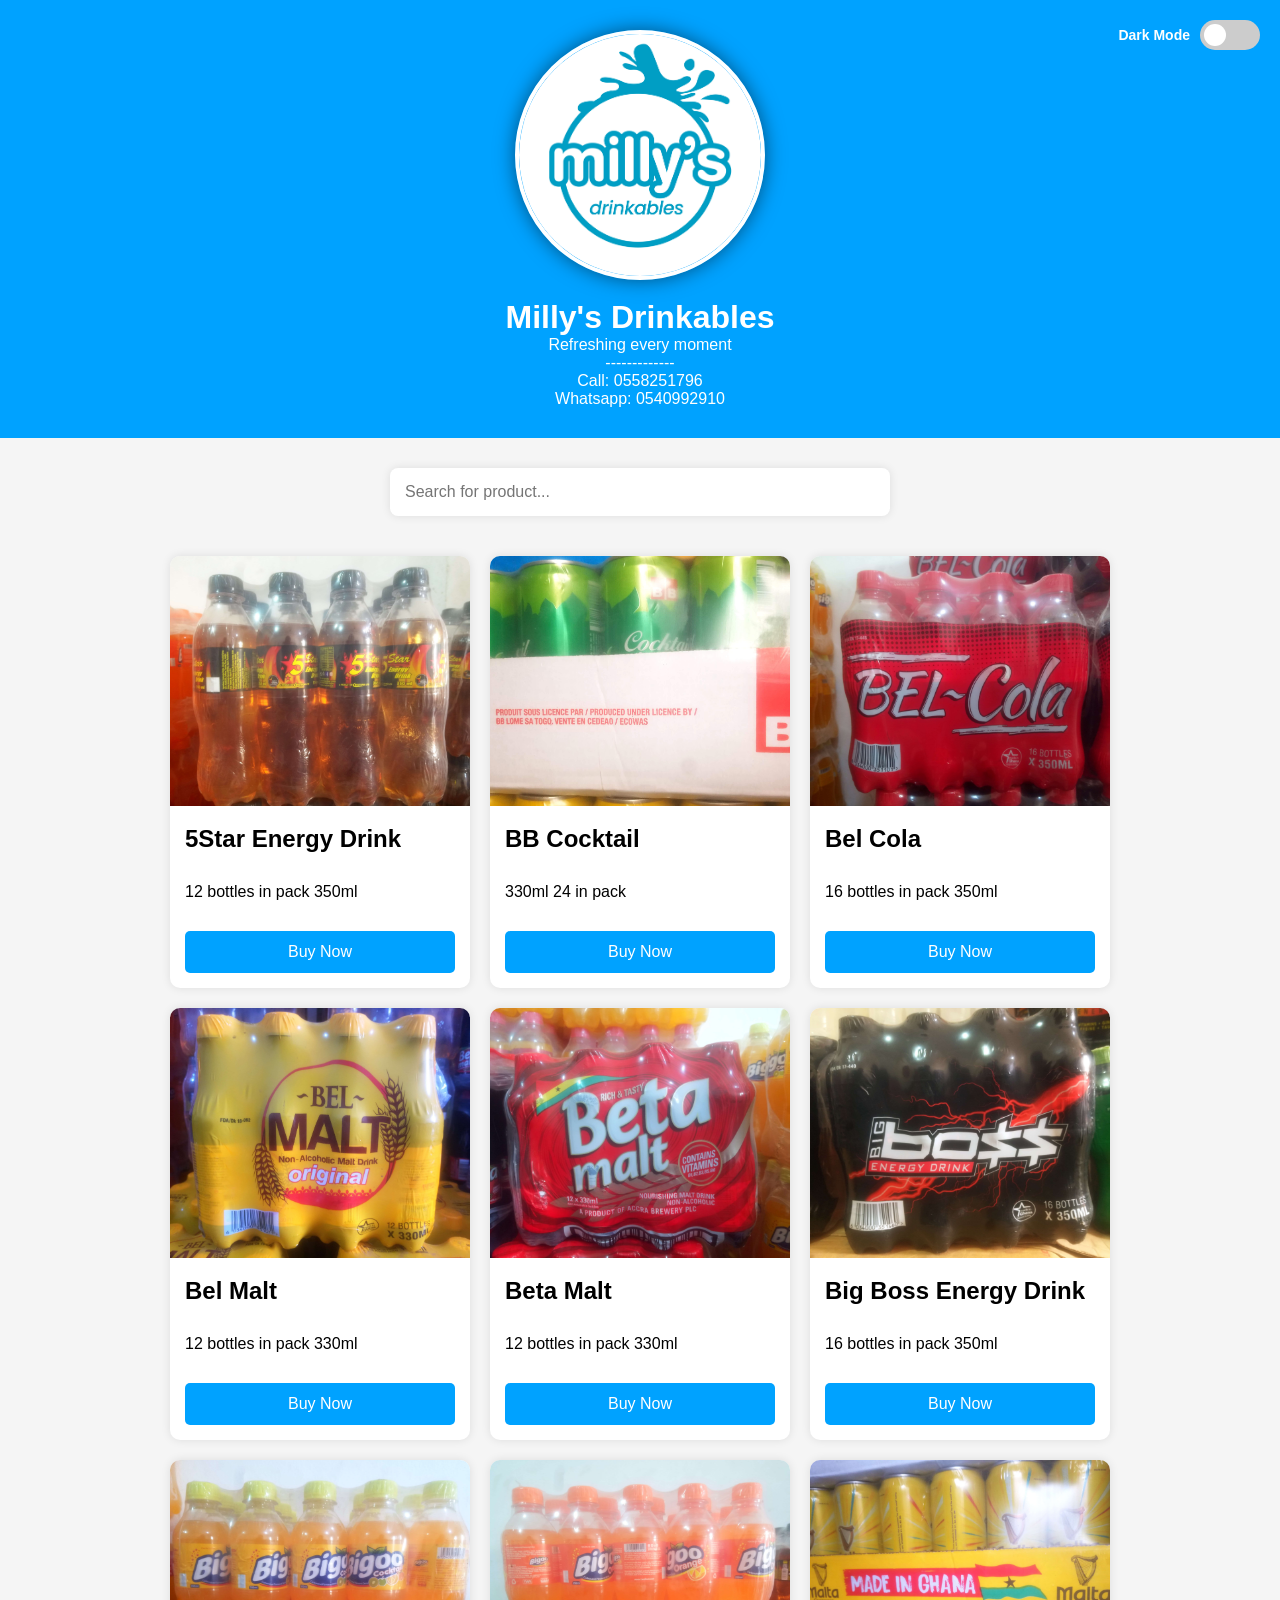
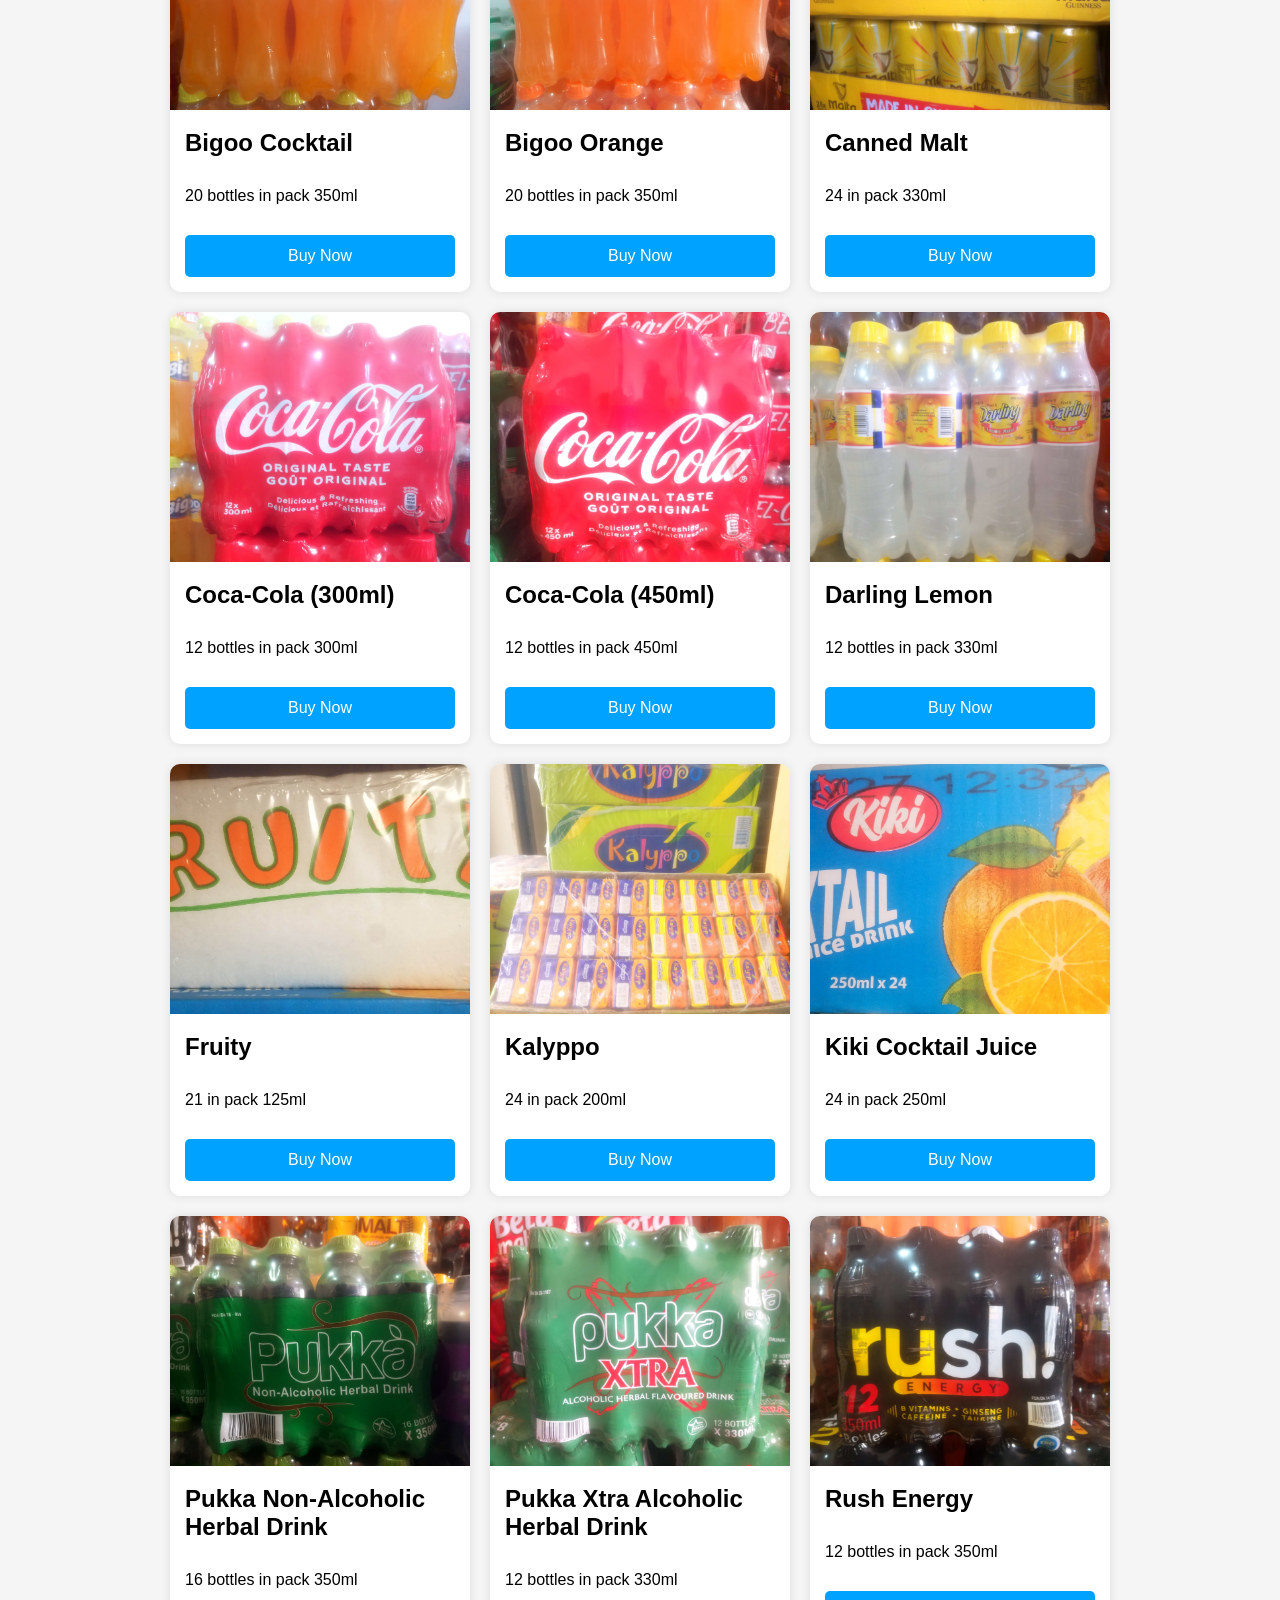
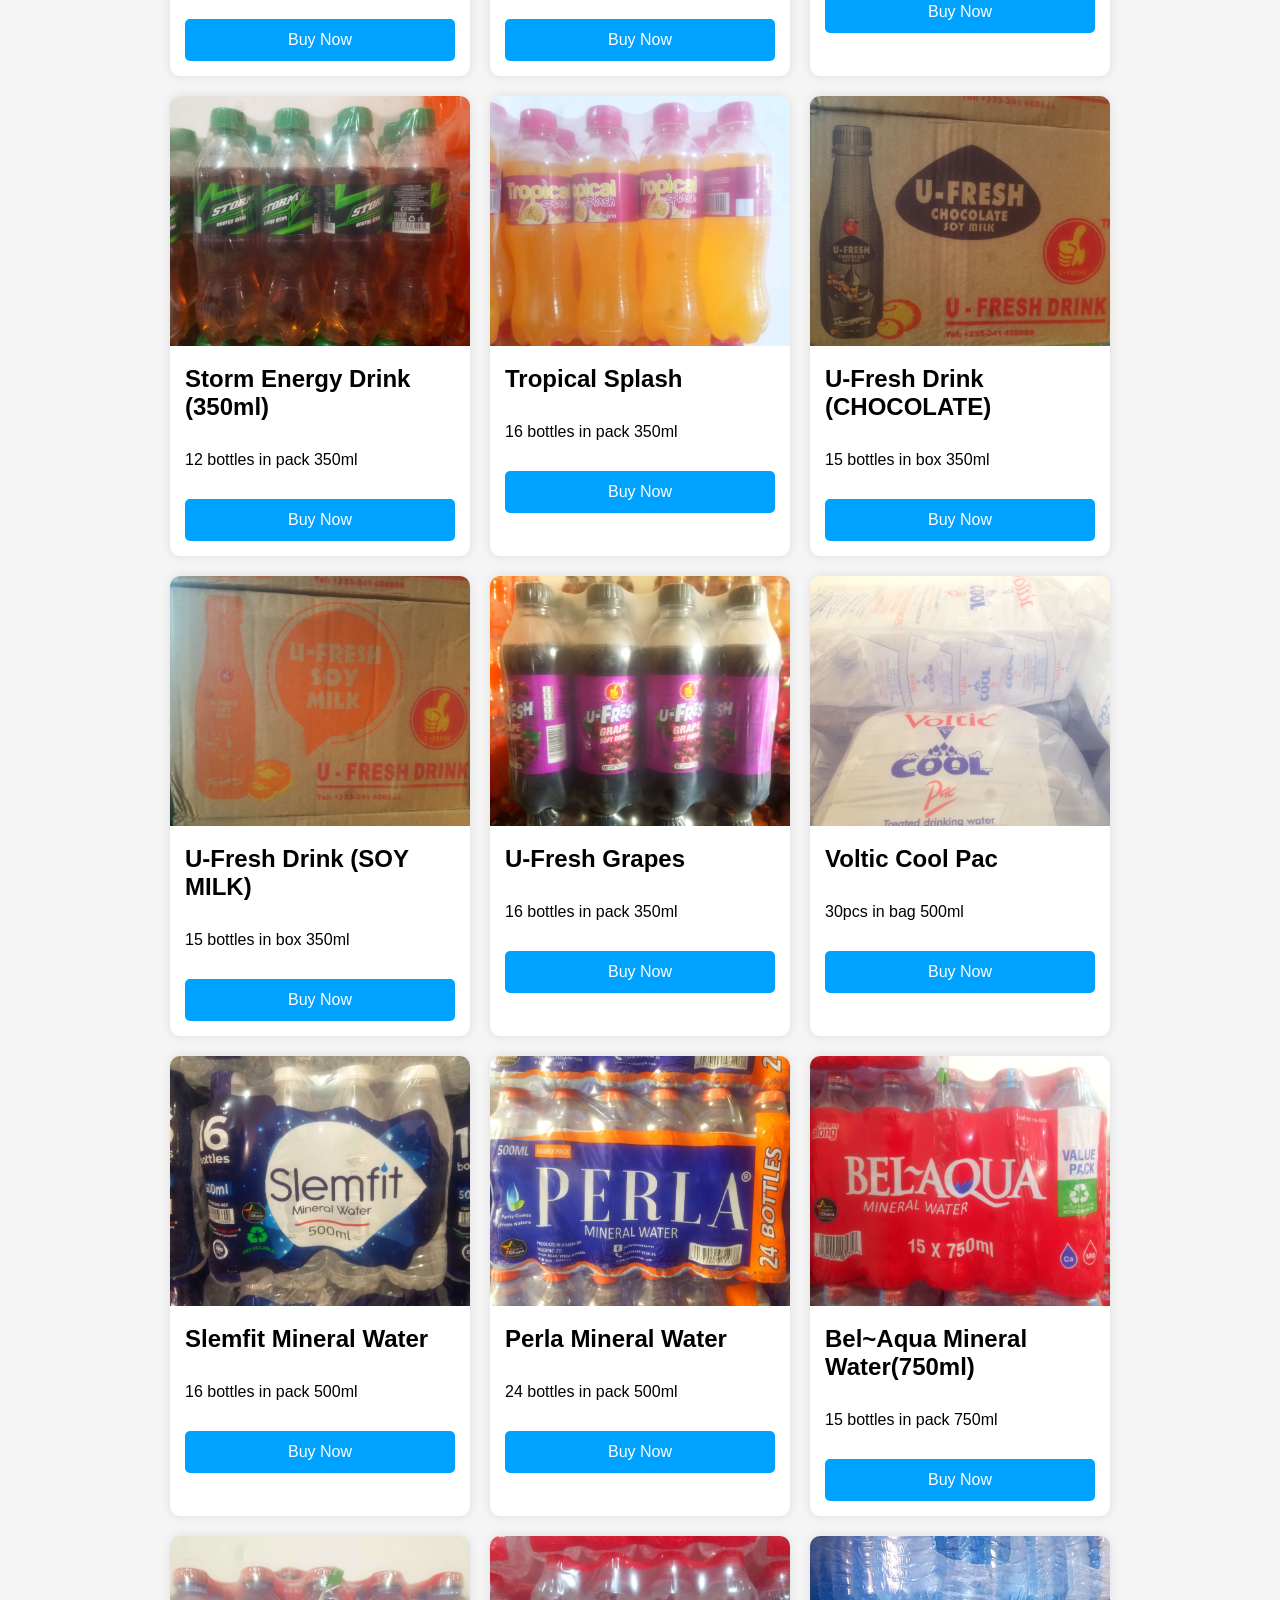
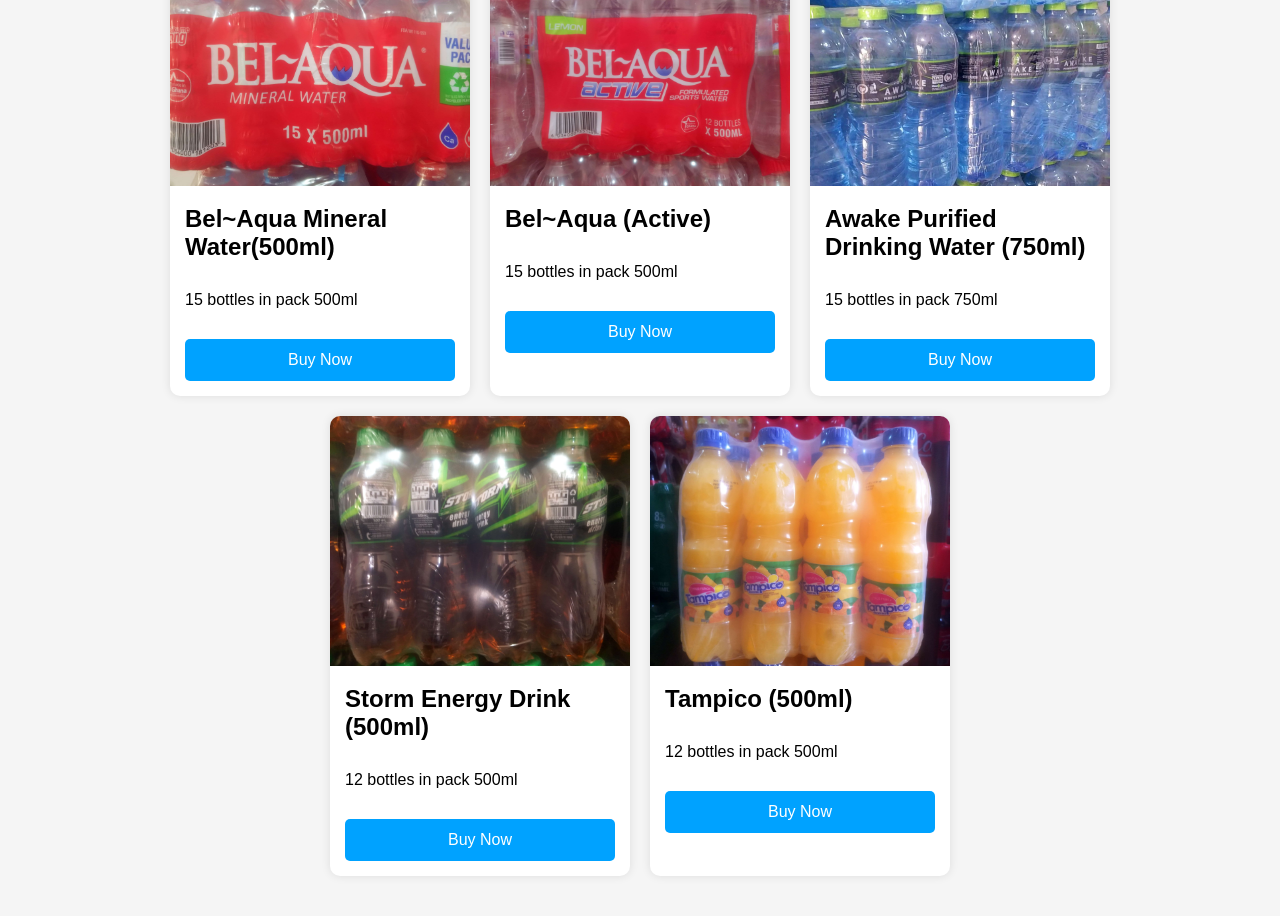
==== index.html @ 77a9866b "updated site" ====
<!DOCTYPE html>
<html lang="en">
<head>
    <meta charset="UTF-8">
    <meta name="viewport" content="width=device-width, initial-scale=1.0">
    <title>Milly's Drinkables</title>

    <link rel="stylesheet" href="style.css">
</head>
<body>

    <div id="splash">

    <img src="images/logo.png" class="splash-logo">

    <div class="loader-bar">
        <div class="loader-progress"></div>
    </div>

</div>

    <header>

        <div class="theme-toggle-container">

    <span id="modeText">Dark Mode</span>

    <label class="switch">
        <input type="checkbox" id="darkModeToggle">
        <span class="slider"></span>
    </label>

</div>

    <img
        src="images/logo.png"
        alt="Milly's Drinkables Logo"
        class="logo"
    >

    <h1>Milly's Drinkables</h1>

    <p>Refreshing every moment</p>

    </p>-------------</p>

    </p>Call: 0558251796</p>

    </p>Whatsapp: 0540992910</p>
    

</header>

<div class="search-container">
    <input 
        type="text" 
        id="searchInput" 
        placeholder="Search for product..."
        onkeyup="searchProducts()"
    >
</div>

    <section class="products">

        <!-- PRODUCT 1 -->
        <div class="product-card">

            <img src="images/5Star Energy Drink.jpg" alt="Drink"
            onclick="openImage(this.src)"
            >

            <h2>5Star Energy Drink</h2>

            <p class="description">
                12 bottles in pack
                350ml
            </p>

            <button
                class="buy-btn"
                onclick="openPopup(
                    '5Star Energy Drink',
                    'GHS 48',
                    'images/5Star Energy Drink.jpg'
                )"
            >
                Buy Now
            </button>

        </div>

        <!-- PRODUCT 2 -->
        <div class="product-card">

            <img src="images/BB Cocktail.jpg" alt="Drink"
            onclick="openImage(this.src)">

            <h2>BB Cocktail</h2>

            <p class="description">
                330ml
                24 in pack
            </p>

            <button
                class="buy-btn"
                onclick="openPopup(
                    'BB Cocktail',
                    'GHS 230',
                    'images/BB Cocktail.jpg'
                )"
            >
                Buy Now
            </button>

        </div>

        <!-- PRODUCT 3 -->
        <div class="product-card">

            <img src="images/Bel Cola.jpg" alt="Drink"
            onclick="openImage(this.src)">

            <h2>Bel Cola</h2>

            <p class="description">
                16 bottles in pack
                350ml
            </p>

            <button
                class="buy-btn"
                onclick="openPopup(
                    'Bel Cola',
                    'GHS 45',
                    'images/Bel Cola.jpg'
                )"
            >
                Buy Now
            </button>

        </div>

        <!-- PRODUCT 4 -->
        <div class="product-card">

            <img src="images/Bel Malt.jpg" alt="Drink"
            onclick="openImage(this.src)">

            <h2>Bel Malt</h2>

            <p class="description">
                12 bottles in pack
                330ml
            </p>

            <button
                class="buy-btn"
                onclick="openPopup(
                    'Bel Malt',
                    'GHS 70',
                    'images/Bel Malt.jpg'
                )"
            >
                Buy Now
            </button>

        </div>

        <!-- PRODUCT 5 -->
        <div class="product-card">

            <img src="images/Beta Malt.jpg" alt="Drink"
            onclick="openImage(this.src)">

            <h2>Beta Malt</h2>

            <p class="description">
                12 bottles in pack
                330ml
            </p>

            <button
                class="buy-btn"
                onclick="openPopup(
                    'Beta Malt',
                    'GHS 95',
                    'images/Beta Malt.jpg'
                )"
            >
                Buy Now
            </button>

        </div>

        <!-- PRODUCT 6 -->
        <div class="product-card">

            <img src="images/Big Boss Energy Drink.jpg" alt="Drink"
            onclick="openImage(this.src)">

            <h2>Big Boss Energy Drink</h2>

            <p class="description">
                16 bottles in pack
                350ml
            </p>

            <button
                class="buy-btn"
                onclick="openPopup(
                    'Big Boss Energy Drink',
                    'GHS 48',
                    'images/Big Boss Energy Drink.jpg'
                )"
            >
                Buy Now
            </button>

        </div>

        <!-- PRODUCT 7 -->
        <div class="product-card">

            <img src="images/Bigoo Cocktail.jpg" alt="Drink"
            onclick="openImage(this.src)">

            <h2>Bigoo Cocktail</h2>

            <p class="description">
                20 bottles in pack
                350ml
            </p>

            <button
                class="buy-btn"
                onclick="openPopup(
                    'Bigoo Cocktail',
                    'GHS 48',
                    'images/Bigoo Cocktail.jpg'
                )"
            >
                Buy Now
            </button>

        </div>

        <!-- PRODUCT 8 -->
        <div class="product-card">

            <img src="images/Bigoo Orange.jpg" alt="Drink"
            onclick="openImage(this.src)">

            <h2>Bigoo Orange</h2>

            <p class="description">
                20 bottles in pack
                350ml
            </p>

            <button
                class="buy-btn"
                onclick="openPopup(
                    'Bigoo Orange',
                    'GHS 48',
                    'images/Bigoo Orange.jpg'
                )"
            >
                Buy Now
            </button>

        </div>

        <!-- PRODUCT 9 -->
        <div class="product-card">

            <img src="images/Canned Malt.jpg" alt="Drink"
            onclick="openImage(this.src)">

            <h2>Canned Malt</h2>

            <p class="description">
                24 in pack
                330ml
            </p>

            <button
                class="buy-btn"
                onclick="openPopup(
                    'Canned Malt',
                    'GHS 260',
                    'images/Canned Malt.jpg'
                )"
            >
                Buy Now
            </button>

        </div>

         <!-- PRODUCT 10 -->
        <div class="product-card">

            <img src="images/Coca-Cola (300ml).jpg" alt="Drink"
            onclick="openImage(this.src)">

            <h2>Coca-Cola (300ml)</h2>

            <p class="description">
                12 bottles in pack
                300ml
            </p>

            <button
                class="buy-btn"
                onclick="openPopup(
                    'Coca-Cola (300ml)',
                    'GHS 62',
                    'images/Coca-Cola (300ml).jpg'
                )"
            >
                Buy Now
            </button>

        </div>

         <!-- PRODUCT 11 -->
        <div class="product-card">

            <img src="images/Coca-Cola (450ml).jpg" alt="Drink"
            onclick="openImage(this.src)">

            <h2>Coca-Cola (450ml)</h2>

            <p class="description">
                12 bottles in pack
                450ml
            </p>

            <button
                class="buy-btn"
                onclick="openPopup(
                    'Coca-Cola (450ml)',
                    'GHS 90',
                    'images/Coca-Cola (450ml).jpg'
                )"
            >
                Buy Now
            </button>

        </div>

        <!-- PRODUCT 12 -->
        <div class="product-card">

            <img src="images/Darling Lemon.jpg" alt="Drink"
            onclick="openImage(this.src)">

            <h2>Darling Lemon</h2>

            <p class="description">
                12 bottles in pack
                330ml
            </p>

            <button
                class="buy-btn"
                onclick="openPopup(
                    'Darling Lemon',
                    'GHS 55',
                    'images/Darling Lemon.jpg'
                )"
            >
                Buy Now
            </button>

        </div>

        <!-- PRODUCT 13 -->
        <div class="product-card">

            <img src="images/Fruity.jpg" alt="Drink"
            onclick="openImage(this.src)">

            <h2>Fruity</h2>

            <p class="description">
                21 in pack
                125ml
            </p>

            <button
                class="buy-btn"
                onclick="openPopup(
                    'Fruity',
                    'GHS 55',
                    'images/Fruity.jpg'
                )"
            >
                Buy Now
            </button>

        </div>

        <!-- PRODUCT 14 -->
        <div class="product-card">

            <img src="images/Kalyppo.jpg" alt="Drink"
            onclick="openImage(this.src)">

            <h2>Kalyppo</h2>

            <p class="description">
                24 in pack
                200ml
            </p>

            <button
                class="buy-btn"
                onclick="openPopup(
                    'Kalyppo',
                    'GHS 96',
                    'images/Kalyppo.jpg'
                )"
            >
                Buy Now
            </button>

        </div>

        <!-- PRODUCT 15 -->
        <div class="product-card">

            <img src="images/Kiki Cocktail Juice.jpg" alt="Drink"
            onclick="openImage(this.src)">

            <h2>Kiki Cocktail Juice</h2>

            <p class="description">
                24 in pack
                250ml
            </p>

            <button
                class="buy-btn"
                onclick="openPopup(
                    'Kiki Cocktail Juice',
                    'GHS 80',
                    'images/Kiki Cocktail Juice.jpg'
                )"
            >
                Buy Now
            </button>

        </div>

        <!-- PRODUCT 16 -->
        <div class="product-card">

            <img src="images/Pukka Non-Alcoholic Herbal Drink.jpg" alt="Drink"
            onclick="openImage(this.src)">

            <h2>Pukka Non-Alcoholic Herbal Drink</h2>

            <p class="description">
                16 bottles in pack
                350ml
            </p>

            <button
                class="buy-btn"
                onclick="openPopup(
                    'Pukka Non-Alcoholic Herbal Drink',
                    'GHS 45',
                    'images/Pukka Non-Alcoholic Herbal Drink.jpg'
                )"
            >
                Buy Now
            </button>

        </div>

        <!-- PRODUCT 17 -->
        <div class="product-card">

            <img src="images/Pukka Xtra Alcoholic Herbal Drink.jpg" alt="Drink"
            onclick="openImage(this.src)">

            <h2>Pukka Xtra Alcoholic Herbal Drink</h2>

            <p class="description">
                12 bottles in pack
                330ml
            </p>

            <button
                class="buy-btn"
                onclick="openPopup(
                    'Pukka Xtra Alcoholic Herbal Drink',
                    'GHS 57',
                    'images/Pukka Xtra Alcoholic Herbal Drink.jpg'
                )"
            >
                Buy Now
            </button>

        </div>

        <!-- PRODUCT 18 -->
        <div class="product-card">

            <img src="images/Rush Energy.jpg" alt="Drink"
            onclick="openImage(this.src)">

            <h2>Rush Energy</h2>

            <p class="description">
                12 bottles in pack
                350ml
            </p>

            <button
                class="buy-btn"
                onclick="openPopup(
                    'Rush Energy',
                    'GHS 48',
                    'images/Rush Energy.jpg'
                )"
            >
                Buy Now
            </button>

        </div>

        <!-- PRODUCT 19 -->
        <div class="product-card">

            <img src="images/Storm Energy Drink (350ml).jpg" alt="Drink"
            onclick="openImage(this.src)">

            <h2>Storm Energy Drink (350ml)</h2>

            <p class="description">
                12 bottles in pack
                350ml
            </p>

            <button
                class="buy-btn"
                onclick="openPopup(
                    'Storm Energy Drink (350ml)',
                    'GHS 52',
                    'images/Storm Energy Drink (350ml).jpg'
                )"
            >
                Buy Now
            </button>

        </div>

        <!-- PRODUCT 20 -->
        <div class="product-card">

            <img src="images/Tropical Splash.jpg" alt="Drink"
            onclick="openImage(this.src)">

            <h2>Tropical Splash</h2>

            <p class="description">
                16 bottles in pack
                350ml
            </p>

            <button
                class="buy-btn"
                onclick="openPopup(
                    'Tropical Splash',
                    'GHS 42',
                    'images/Tropical Splash.jpg'
                )"
            >
                Buy Now
            </button>

        </div>

        <!-- PRODUCT 21 -->
        <div class="product-card">

            <img src="images/U-Fresh Drink (CHOCOLATE).jpg" alt="Drink"
            onclick="openImage(this.src)">

            <h2>U-Fresh Drink (CHOCOLATE)</h2>

            <p class="description">
                15 bottles in box
                350ml
            </p>

            <button
                class="buy-btn"
                onclick="openPopup(
                    'U-Fresh Drink (CHOCOLATE)',
                    'GHS 70',
                    'images/U-Fresh Drink (CHOCOLATE).jpg'
                )"
            >
                Buy Now
            </button>

        </div>

        <!-- PRODUCT 22 -->
        <div class="product-card">

            <img src="images/U-Fresh Drink (SOY MILK).jpg" alt="Drink"
            onclick="openImage(this.src)">

            <h2>U-Fresh Drink (SOY MILK)</h2>

            <p class="description">
                15 bottles in box
                350ml
            </p>

            <button
                class="buy-btn"
                onclick="openPopup(
                    'U-Fresh Drink (SOY MILK)',
                    'GHS 70',
                    'images/U-Fresh Drink (SOY MILK).jpg'
                )"
            >
                Buy Now
            </button>

        </div>

        <!-- PRODUCT 23 -->
        <div class="product-card">

            <img src="images/U-Fresh Grapes.jpg" alt="Drink"
            onclick="openImage(this.src)">

            <h2>U-Fresh Grapes</h2>

            <p class="description">
                16 bottles in pack
                350ml
            </p>

            <button
                class="buy-btn"
                onclick="openPopup(
                    'U-Fresh Grapes',
                    'GHS 38',
                    'images/U-Fresh Grapes.jpg'
                )"
            >
                Buy Now
            </button>

        </div>

        <!-- PRODUCT 24 -->
        <div class="product-card">

            <img src="images/Voltic Cool Pac.jpg" alt="Drink"
            onclick="openImage(this.src)">

            <h2>Voltic Cool Pac</h2>

            <p class="description">
                30pcs in bag
                500ml
            </p>

            <button
                class="buy-btn"
                onclick="openPopup(
                    'Voltic Cool Pac',
                    'GHS 12',
                    'images/Voltic Cool Pac.jpg'
                )"
            >
                Buy Now
            </button>

        </div>

        <!-- PRODUCT 25 -->
        <div class="product-card">

            <img src="images/Slemfit Mineral Water.jpg" alt="Drink"
            onclick="openImage(this.src)">

            <h2>Slemfit Mineral Water</h2>

            <p class="description">
                16 bottles in pack
                500ml
            </p>

            <button
                class="buy-btn"
                onclick="openPopup(
                    'Slemfit Mineral Water',
                    'GHS 28',
                    'images/Slemfit Mineral Water.jpg'
                )"
            >
                Buy Now
            </button>

        </div>

        <!-- PRODUCT 26 -->
        <div class="product-card">

            <img src="images/Perla Mineral Water.jpg" alt="Drink"
            onclick="openImage(this.src)">

            <h2>Perla Mineral Water</h2>

            <p class="description">
                24 bottles in pack
                500ml
            </p>

            <button
                class="buy-btn"
                onclick="openPopup(
                    'Perla Mineral Water',
                    'GHS 34',
                    'images/Perla Mineral Water.jpg'
                )"
            >
                Buy Now
            </button>

        </div>

        <!-- PRODUCT 27 -->
        <div class="product-card">

            <img src="images/Bel~Aqua Mineral Water(750ml).jpg" alt="Drink"
            onclick="openImage(this.src)">

            <h2>Bel~Aqua Mineral Water(750ml)</h2>

            <p class="description">
                15 bottles in pack
                750ml
            </p>

            <button
                class="buy-btn"
                onclick="openPopup(
                    'Bel~Aqua Mineral Water(750ml)',
                    'GHS 35',
                    'images/Bel~Aqua Mineral Water(750ml).jpg'
                )"
            >
                Buy Now
            </button>

        </div>

        <!-- PRODUCT 28 -->
        <div class="product-card">

            <img src="images/Bel~Aqua Mineral Water(500ml).jpg" alt="Drink"
            onclick="openImage(this.src)">

            <h2>Bel~Aqua Mineral Water(500ml)</h2>

            <p class="description">
                15 bottles in pack
                500ml
            </p>

            <button
                class="buy-btn"
                onclick="openPopup(
                    'Bel~Aqua Mineral Water(500ml)',
                    'GHS 30',
                    'images/Bel~Aqua Mineral Water(500ml).jpg'
                )"
            >
                Buy Now
            </button>

        </div>

         <!-- PRODUCT 29 -->
        <div class="product-card">

            <img src="images/Bel~Aqua (Active).jpg" alt="Drink"
            onclick="openImage(this.src)">

            <h2>Bel~Aqua (Active)</h2>

            <p class="description">
                15 bottles in pack
                500ml
            </p>

            <button
                class="buy-btn"
                onclick="openPopup(
                    'Bel~Aqua (Active)',
                    'GHS 45',
                    'images/Bel~Aqua (Active).jpg'
                )"
            >
                Buy Now
            </button>

        </div>

        <!-- PRODUCT 30 -->
        <div class="product-card">

            <img src="images/Awake Purified Drinking Water (750ml).jpg" alt="Drink"
            onclick="openImage(this.src)">


            <h2>Awake Purified Drinking Water (750ml)</h2>

            <p class="description">
                15 bottles in pack
                750ml
            </p>

            <button
                class="buy-btn"
                onclick="openPopup(
                    'Awake Purified Drinking Water (750ml)',
                    'GHS 32',
                    'images/Awake Purified Drinking Water (750ml).jpg'
                )"
            >
                Buy Now
            </button>

        </div>

        <!-- PRODUCT 31 -->
        <div class="product-card">

            <img src="images/Storm Energy Drink (500ml).jpg" alt="Drink"
            onclick="openImage(this.src)">


            <h2>Storm Energy Drink (500ml)</h2>

            <p class="description">
                12 bottles in pack
                500ml
            </p>

            <button
                class="buy-btn"
                onclick="openPopup(
                    'Storm Energy Drink (500ml)',
                    'GHS 68',
                    'images/Storm Energy Drink (500ml).jpg'
                )"
            >
                Buy Now
            </button>

        </div>

        <!-- PRODUCT 32 -->
        <div class="product-card">

            <img src="images/Tampico (500ml).jpg" alt="Drink"
            onclick="openImage(this.src)">


            <h2>Tampico (500ml)</h2>

            <p class="description">
                12 bottles in pack
                500ml
            </p>

            <button
                class="buy-btn"
                onclick="openPopup(
                    'Tampico (500ml)',
                    'GHS 62',
                    'images/Tampico (500ml).jpg'
                )"
            >
                Buy Now
            </button>

        </div>

    </section>

    <!-- POPUP -->
<div class="popup" id="popup" style="display:none;">
    <div class="popup-content">

        <span class="close-btn" onclick="closePopup()">&times;</span>

        <form 
    id="orderForm"
    name="order"
    method="POST"
    data-netlify="true"
    netlify
    action="/success.html"
>

    <input type="hidden" name="form-name" value="order">

    <input type="hidden" name="productName" id="productName">
    <input type="hidden" name="productPrice" id="productPrice">
    <input type="hidden" name="productImage" id="productImage">

<label>Full Name</label>
<input type="text" name="customerName" id="customerName">
<span id="nameError" class="error"></span>

<label>Quantity</label>
<input type="number" name="quantity" id="quantity" value="1" min="1">
<span id="quantityError" class="error"></span>

<label>Phone Number</label>
<input 
    type="tel" 
    name="phone" 
    id="phone"
    maxlength="10"
    pattern="[0-9]{10}"
    inputmode="numeric"
    placeholder="Enter 10-digit number"
>
<span id="phoneError" class="error"></span>

<label>Location</label>
<input type="text" name="location" id="location">
<span id="locationError" class="error"></span>

<p class="order-note">
    Your details together with your order will be received by Milly's Drinkables. You will be given a call to confirm your order.
</p>

<p class="order-note">
    Thank you.
</p>

    <button type="submit">Send Order</button>

</form>

</div>
</div>

<!-- IMAGE POPUP -->
<div id="imgPopup" class="img-popup" onclick="closeImage()" style="display:none;">
    <img id="popupImg">
</div>

<script src="script.js"></script>

</body>
</html>
---- style.css ----
*{
    margin:0;
    padding:0;
    box-sizing:border-box;
    font-family:Arial;
}

body{
    background:#f5f5f5;
}

header{
    background:#00a2ff;
    color:white;
    text-align:center;
    padding:30px;
}

.logo{
    width:250px;
    height:250px;
    object-fit:cover;
    border-radius:50%;
    margin-bottom:15px;
    border:4px solid white;
    box-shadow:0 0 20px rgba(0, 0, 0, 0.5);
}

.products{
    display:flex;
    flex-wrap:wrap;
    justify-content:center;
    gap:20px;
    padding:40px;
}

.product-card{
    background:white;
    width:300px;
    border-radius:10px;
    overflow:hidden;
    box-shadow:0 0 10px rgba(0,0,0,0.1);
}

.product-card img{
    width:100%;
    height:250px;
    object-fit:cover;
}

.product-card h2{
    padding:15px;
}

.product-card{
    transition:0.3s ease;
}

.product-card:hover{
    transform:scale(1.03);
}

.price{
    color:#00a2ff;
    font-size:22px;
    font-weight:bold;
    padding:0 15px;
}

.description{
    padding:15px;
}

.buy-btn{
    margin:15px;
    padding:12px;
    width:calc(100% - 30px);
    border:none;
    background:#00a2ff;
    color:white;
    font-size:16px;
    cursor:pointer;
    border-radius:5px;
}

.buy-btn:hover{
    background:#0077cc;
}

.buy-btn{
    transition:0.3s ease;
}

.popup{
    display:none;
    position:fixed;
    top:0;
    left:0;
    width:100%;
    height:100%;
    background:rgba(0, 0, 0, 0.7);
    z-index: 999;
    overflow-y:auto;
    padding:20px;
}

.popup-content{
    background:white;
    width:90%;
    max-width:400px;
    margin:80px auto;
    padding:20px;
    border-radius:10px;
    position:relative;
}

.close-btn{
    position:absolute;
    right:15px;
    top:10px;
    font-size:28px;
    cursor:pointer;
}

.popup-content form{
    display:flex;
    flex-direction:column;
}

.popup-content input{
    margin-top:5px;
    margin-bottom:10px;
    padding:12px;
}

.popup-content button{
    padding:12px;
    background:#00a2ff;
    color:white;
    border:none;
    cursor:pointer;
}

.img-popup{
    display:none;
    position:fixed;
    top:0;
    left:0;
    width:100%;
    height:100%;
    background:rgba(0,0,0,0.8);
    justify-content:center;
    align-items:center;
    z-index:1000;
}

.img-popup img{
    max-width:90%;
    max-height:90%;
    border-radius:10px;
    animation: zoomIn 0.3s ease;
}

@keyframes zoomIn{
    from{
        transform:scale(0.8);
        opacity:0;
    }
    to{
        transform:scale(1);
        opacity:1;
    }
}

.product-card img{
    cursor:pointer;
}

.error{
    color: red;
    font-size: 14px;
    display: block;
    margin-bottom: 10px;
}

@media (max-width:768px){

    header{
        padding:20px;
    }

    .logo{
        width:120px;
        height:120px;
    }

    header h1{
        font-size:28px;
    }

    .products{
        padding:20px;
        gap:15px;
    }

    .product-card{
        width:100%;
        max-width:350px;
    }

    .product-card img{
        height:220px;
    }

    .buy-btn{
        font-size:15px;
        padding:10px;
    }

    .popup-content{
        width:95%;
        margin:40px auto;
    }

    .theme-toggle-container{
    position:absolute;
    top:12px;
    right:12px;
    display:flex;
    flex-direction:column;
    align-items:center;
    gap:3px;
    transform:scale(0.9);
    transform-origin:top right;
}

#modeText{
    color:white;
    font-size:10px;
    font-weight:bold;
}

/* SWITCH */

.switch{
    position:relative;
    display:inline-block;
    width:42px;
    height:22px;
}

.slider{
    position:absolute;
    cursor:pointer;
    top:0;
    left:0;
    right:0;
    bottom:0;
    background:#ccc;
    transition:0.4s ease;
    border-radius:34px;
}

.slider:before{
    position:absolute;
    content:"";
    height:16px;
    width:16px;
    left:3px;
    bottom:3px;
    background:white;
    transition:0.4s ease;
    border-radius:50%;
}

input:checked + .slider:before{
    transform:translateX(20px);
}

}

.search-container{
    text-align:center;
    margin-top:30px;
}

#searchInput{
    width:90%;
    max-width:500px;
    padding:15px;
    border:none;
    border-radius:8px;
    font-size:16px;
    box-shadow:0 0 10px rgba(0,0,0,0.1);
    outline:none;
}

#searchInput:focus{
    border:2px solid #00a2ff;
}

/* THEME TOGGLE */

.theme-toggle-container{
    position:absolute;
    top:20px;
    right:20px;
    display:flex;
    align-items:center;
    gap:10px;
}

#modeText{
    color:white;
    font-size:14px;
    font-weight:bold;
}

/* SWITCH */

.switch{
    position:relative;
    display:inline-block;
    width:60px;
    height:30px;
}

.switch input{
    opacity:0;
    width:0;
    height:0;
}

.slider{
    position:absolute;
    cursor:pointer;
    top:0;
    left:0;
    right:0;
    bottom:0;
    background:#ccc;
    transition:0.4s;
    border-radius:34px;
}

.slider:before{
    position:absolute;
    content:"";
    height:22px;
    width:22px;
    left:4px;
    bottom:4px;
    background:white;
    transition:0.4s;
    border-radius:50%;
}

.switch:hover .slider{
    box-shadow:0 0 15px rgba(255,255,255,0.7);
    transform:scale(1.05);
}

input:checked + .slider{
    background:#121212;
}

input:checked + .slider:before{
    transform:translateX(30px);
}

/* DARK MODE */

body.dark-mode{
    background:#121212;
    color:white;
}

body.dark-mode .product-card{
    background:#1e1e1e;
    color:white;
}

body.dark-mode .popup-content{
    background:#1e1e1e;
    color:white;
}

body.dark-mode input{
    background:#2b2b2b;
    color:white;
    border:1px solid #555;
}

body.dark-mode #searchInput{
    background:#2b2b2b;
    color:white;
    border:1px solid #555;
}

body.dark-mode .description{
    color:#ddd;
}

body.dark-mode .close-btn{
    color:white;
}

body.dark-mode .order-note{
    color:#ccc;
}

.order-note{
    font-size:13px;
    color:#555;
    margin-top:10px;
    margin-bottom:15px;
    text-align:center;
    line-height:1.5;
}

.success-page{
    min-height:100vh;
    display:flex;
    flex-direction:column;
    justify-content:center;
    align-items:center;
    text-align:center;
    padding:20px;
}

.success-page h1{
    margin-top:20px;
    margin-bottom:15px;
    color:#00a2ff;
}

.success-page p{
    max-width:500px;
    margin-bottom:10px;
    line-height:1.6;
}

.back-home-btn{
    margin-top:20px;
    padding:12px 20px;
    background:#00a2ff;
    color:white;
    text-decoration:none;
    border-radius:8px;
    transition:0.3s ease;
}

.back-home-btn:hover{
    background:#0077cc;
}

#splash{
    position:fixed;
    top:0;
    left:0;
    width:100%;
    height:100%;
    background:#00a2ff;
    display:flex;
    justify-content:center;
    align-items:center;
    z-index:9999;
    animation: fadeOut 1s ease 3s forwards;
}

.splash-logo{
    width:150px;
    height:150px;
    border-radius:50%;
    animation: zoomIn 1s ease;
}

@keyframes zoomIn{
    from{
        transform:scale(0);
        opacity:0;
    }
    to{
        transform:scale(1);
        opacity:1;
    }
}

@keyframes fadeOut{
    to{
        opacity:0;
        visibility:hidden;
    }
}

#splash{
    position:fixed;
    top:0;
    left:0;
    width:100%;
    height:100%;
    background:#00a2ff;
    display:flex;
    flex-direction:column;
    justify-content:center;
    align-items:center;
    z-index:9999;
    animation: fadeOut 1s ease 4s forwards;
}

/* LOGO ANIMATION */

.splash-logo{
    width:160px;
    height:160px;
    border-radius:50%;
    animation: zoomSpinGlow 2s ease-in-out;
    box-shadow:0 0 30px rgba(255,255,255,0.6);
}

@keyframes zoomSpinGlow{
    0%{
        transform:scale(0) rotate(0deg);
        opacity:0;
        box-shadow:0 0 0 rgba(255,255,255,0);
    }
    50%{
        transform:scale(1.2) rotate(180deg);
        opacity:1;
        box-shadow:0 0 40px rgba(255,255,255,0.8);
    }
    100%{
        transform:scale(1) rotate(360deg);
        opacity:1;
        box-shadow:0 0 20px rgba(255,255,255,0.5);
    }
}

/* LOADING BAR */

.loader-bar{
    width:200px;
    height:6px;
    background:rgba(255,255,255,0.3);
    margin-top:25px;
    border-radius:10px;
    overflow:hidden;
}

.loader-progress{
    width:0%;
    height:100%;
    background:white;
    animation: loadBar 3.5s linear forwards;
}

@keyframes loadBar{
    to{
        width:100%;
    }
}

/* FADE OUT */

@keyframes fadeOut{
    to{
        opacity:0;
        visibility:hidden;
    }
}
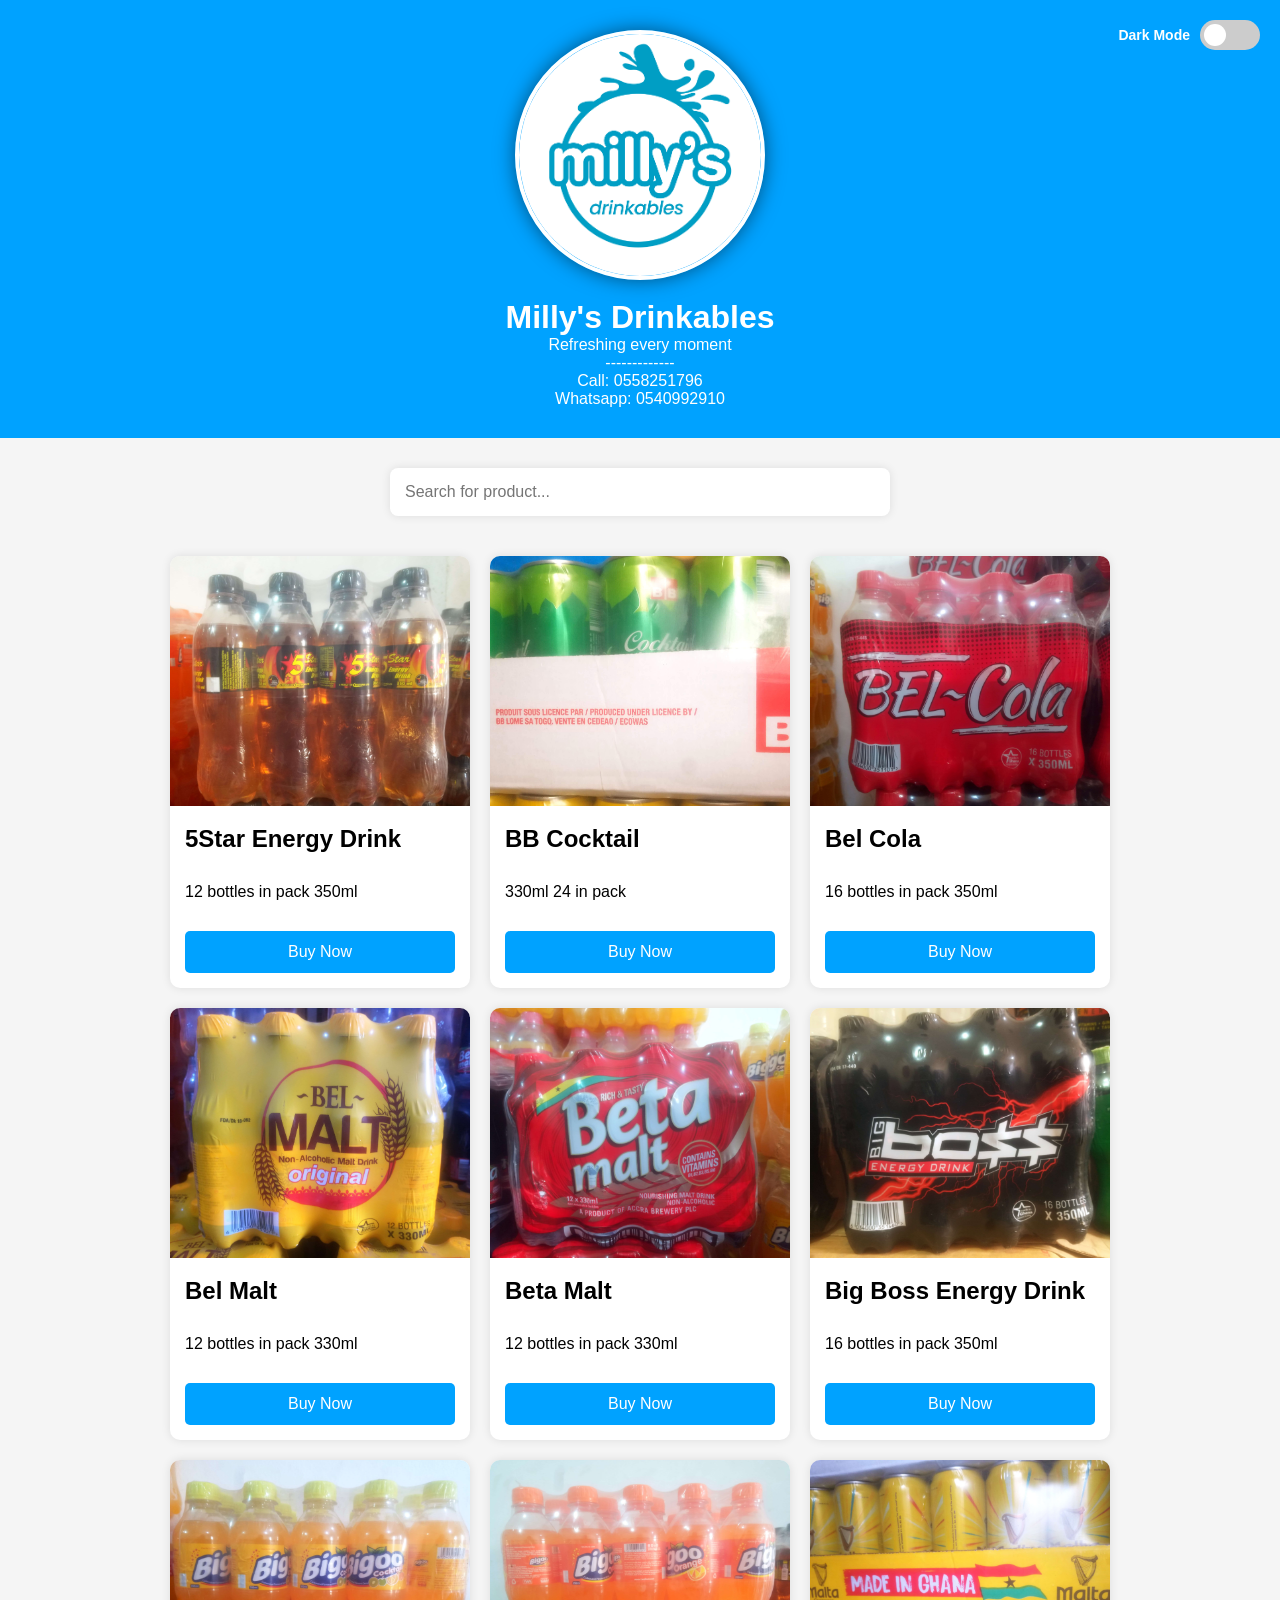
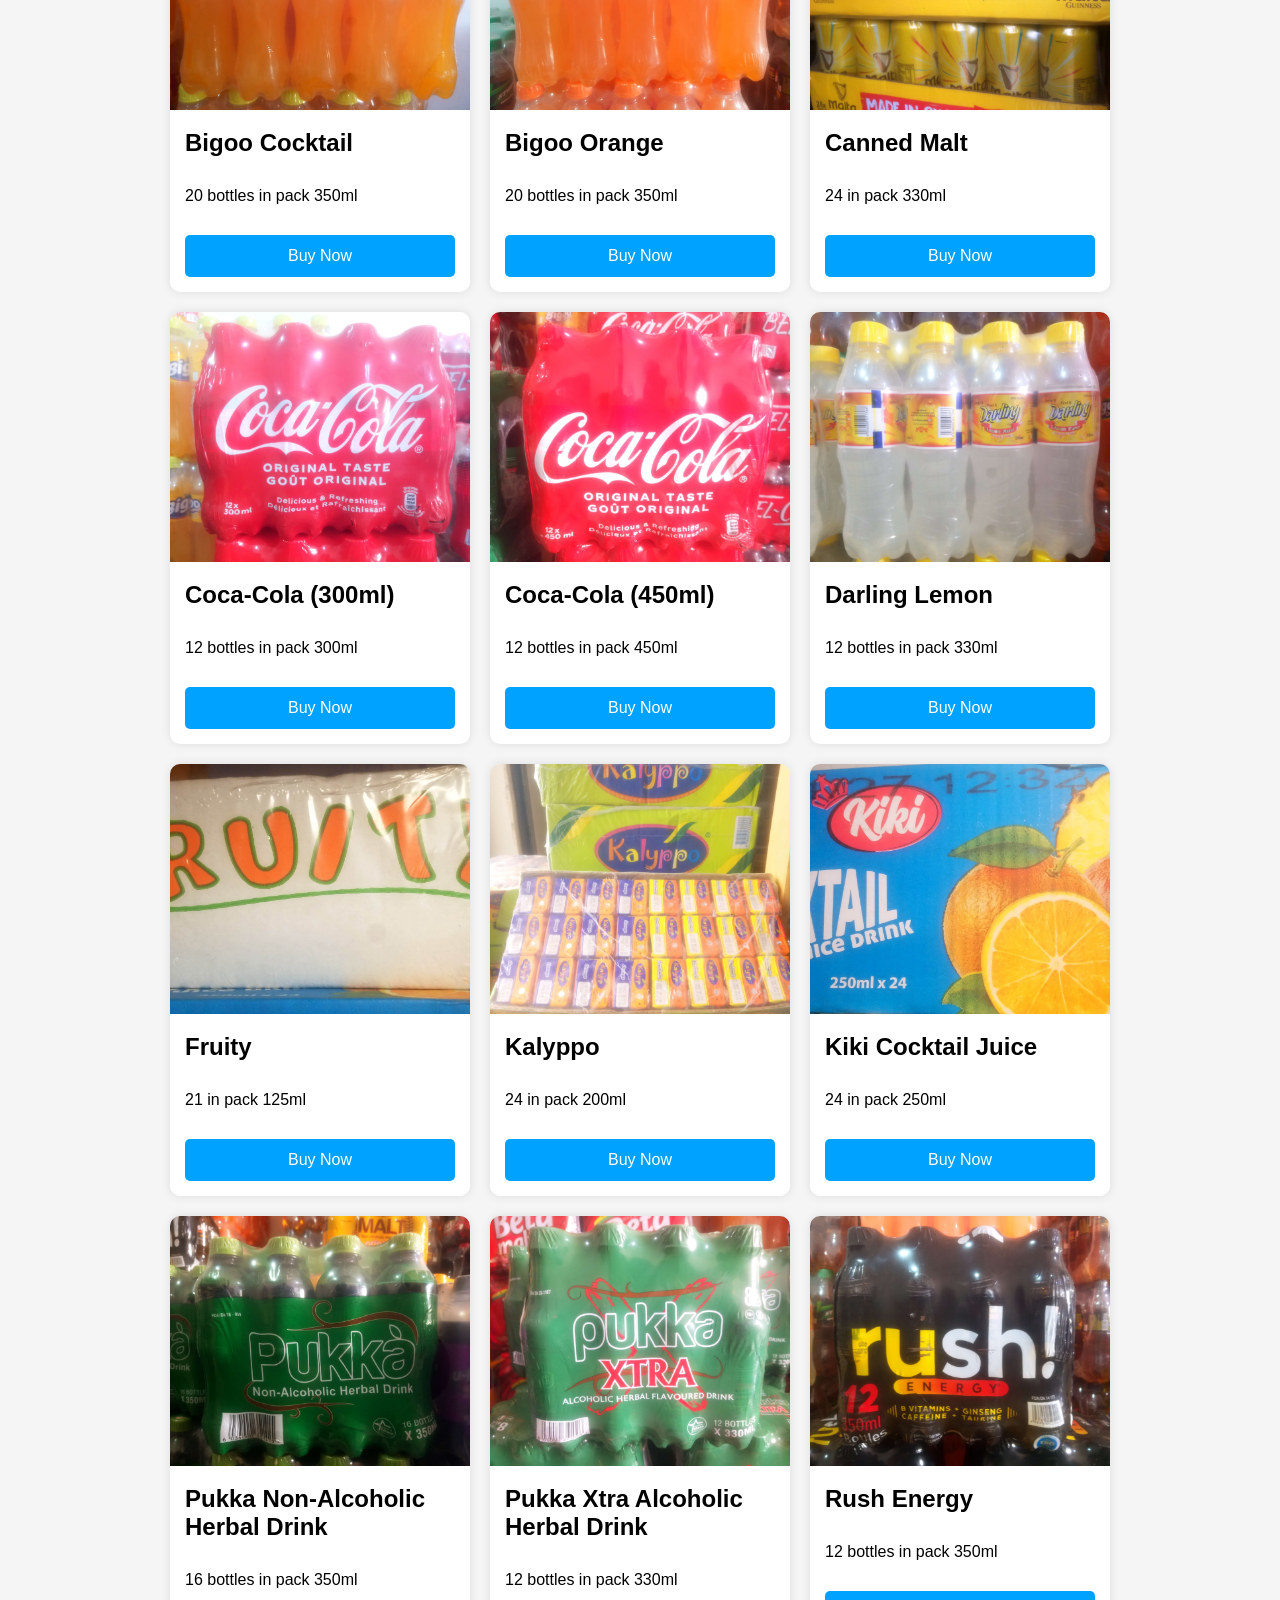
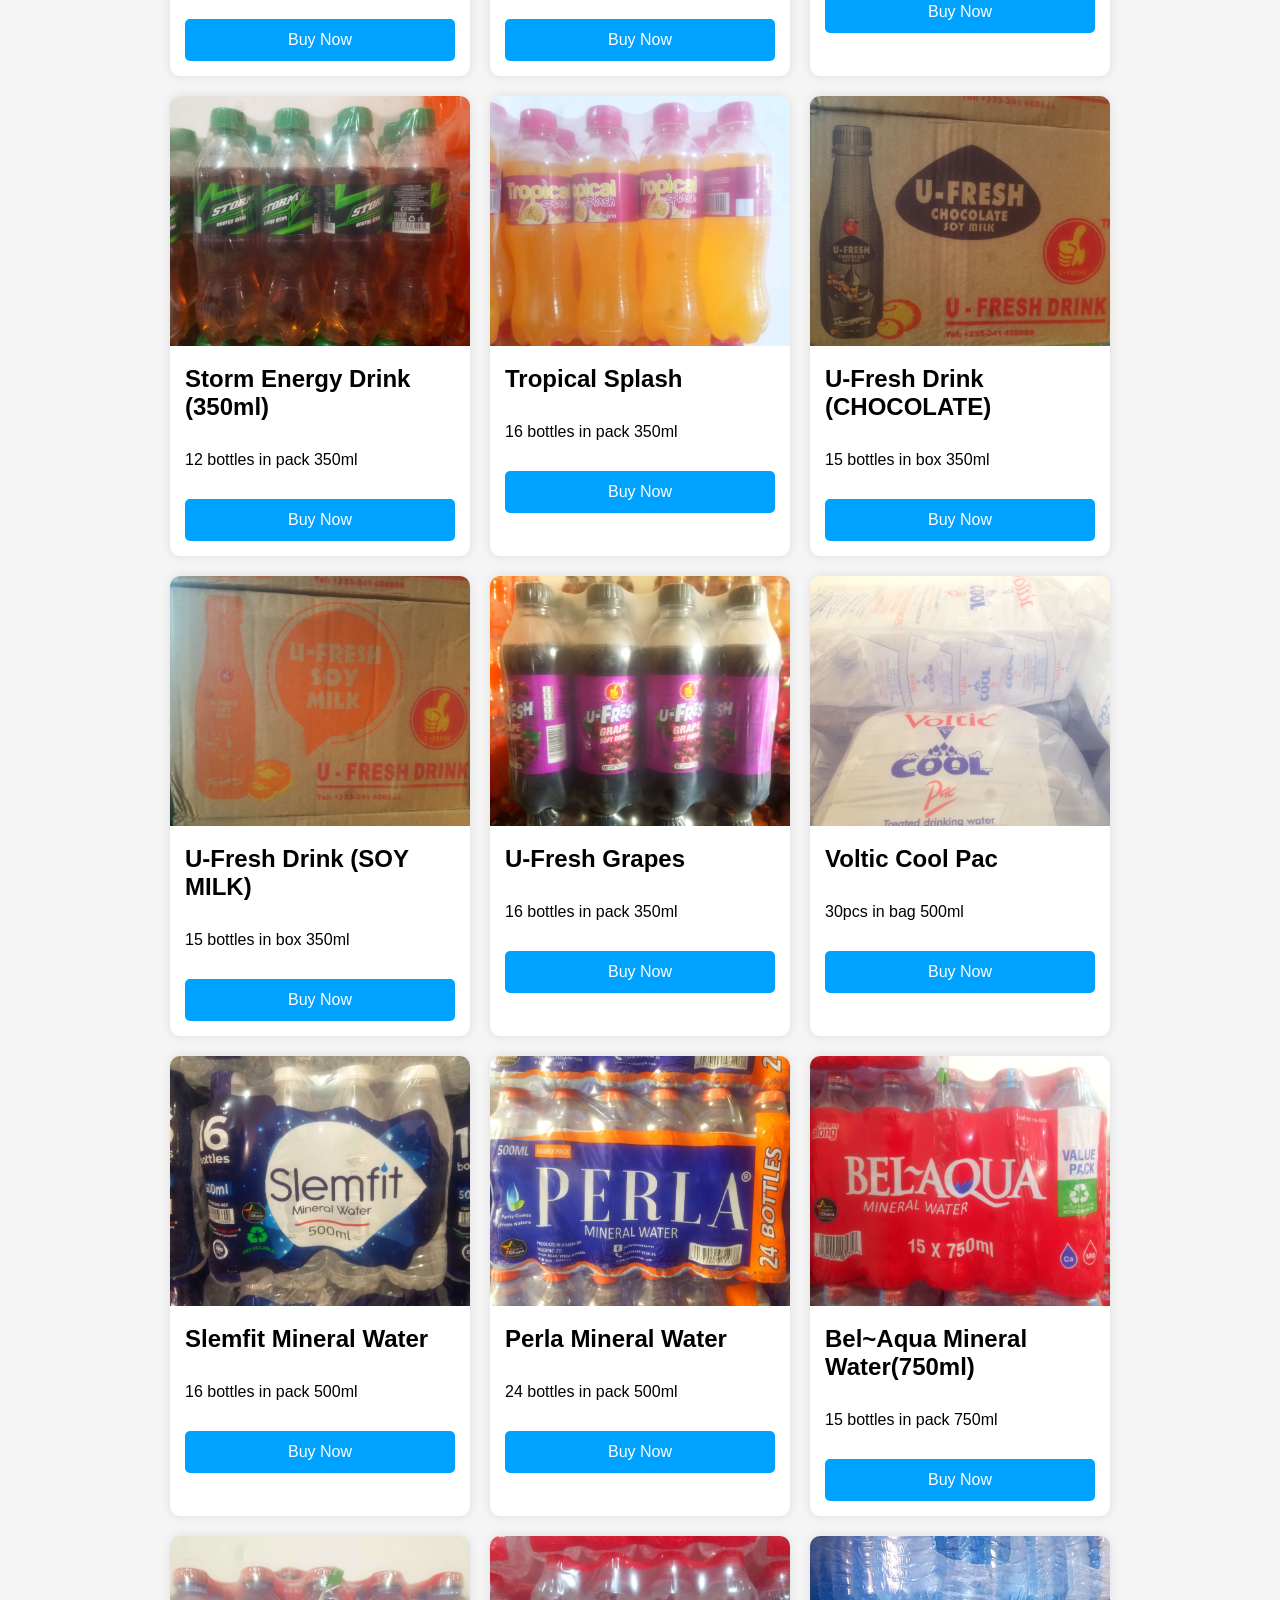
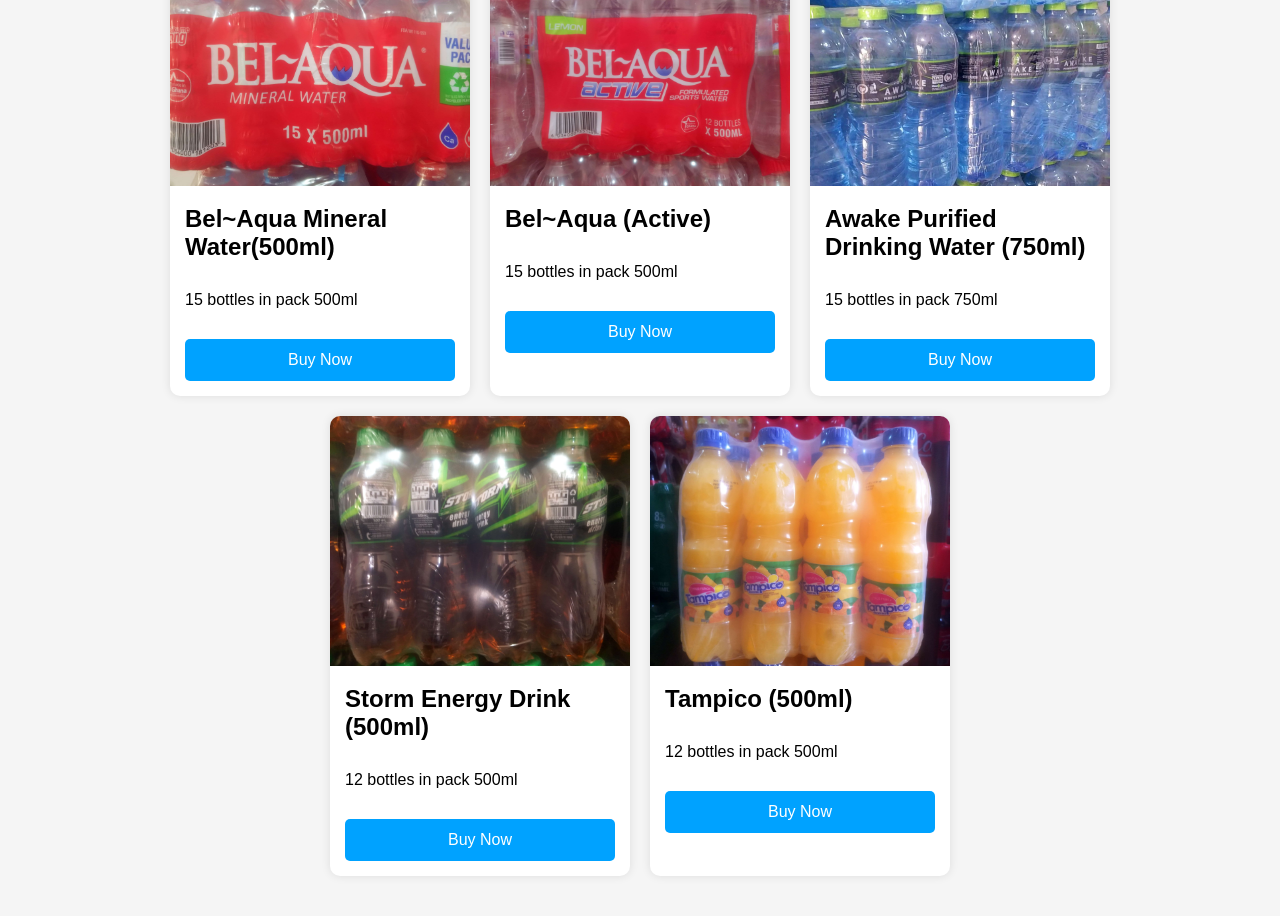
==== commit c555caed: "updated site" ====
--- a/index.html
+++ b/index.html
@@ -10,12 +10,12 @@
 <body>
 
     <div id="splash">
-
     <img src="images/logo.png" class="splash-logo">
 
-    <div class="loader-bar">
-        <div class="loader-progress"></div>
-    </div>
+    <div class="brand-name">Milly's Drinkables</div>
+
+    <div class="tagline"></div>
+</div>
 
 </div>
 
--- a/style.css
+++ b/style.css
@@ -505,60 +505,51 @@
     justify-content:center;
     align-items:center;
     z-index:9999;
-    animation: fadeOut 1s ease 4s forwards;
-}
-
-/* LOGO ANIMATION */
-
+}
+
+/* LOGO STAMP EFFECT */
 .splash-logo{
-    width:160px;
-    height:160px;
+    width:140px;
+    height:140px;
+    object-fit:cover;
     border-radius:50%;
-    animation: zoomSpinGlow 2s ease-in-out;
-    box-shadow:0 0 30px rgba(255,255,255,0.6);
-}
-
-@keyframes zoomSpinGlow{
+    border:4px solid white;
+    box-shadow:0 10px 25px rgba(0,0,0,0.3);
+    animation: stamp 0.6s ease-out;
+}
+
+/* STAMP KEYFRAME */
+@keyframes stamp {
     0%{
-        transform:scale(0) rotate(0deg);
+        transform: scale(2.5) rotate(-10deg);
         opacity:0;
-        box-shadow:0 0 0 rgba(255,255,255,0);
-    }
-    50%{
-        transform:scale(1.2) rotate(180deg);
+    }
+    60%{
+        transform: scale(0.9) rotate(3deg);
         opacity:1;
-        box-shadow:0 0 40px rgba(255,255,255,0.8);
     }
     100%{
-        transform:scale(1) rotate(360deg);
-        opacity:1;
-        box-shadow:0 0 20px rgba(255,255,255,0.5);
-    }
-}
-
-/* LOADING BAR */
-
-.loader-bar{
-    width:200px;
-    height:6px;
-    background:rgba(255,255,255,0.3);
-    margin-top:25px;
-    border-radius:10px;
-    overflow:hidden;
-}
-
-.loader-progress{
-    width:0%;
-    height:100%;
-    background:white;
-    animation: loadBar 3.5s linear forwards;
-}
-
-@keyframes loadBar{
-    to{
-        width:100%;
-    }
-}
+        transform: scale(1) rotate(0deg);
+    }
+}
+
+/* BRAND NAME */
+.brand-name{
+    font-size:24px;
+    font-weight:bold;
+    color:white; /* FIXED VISIBILITY */
+    margin-top:10px;
+}
+
+/* TAGLINE */
+.tagline{
+    font-size:15px;
+    font-weight:bold;
+    color:white;
+    margin-top:8px;
+    min-height:20px;
+}
+
 
 /* FADE OUT */
 
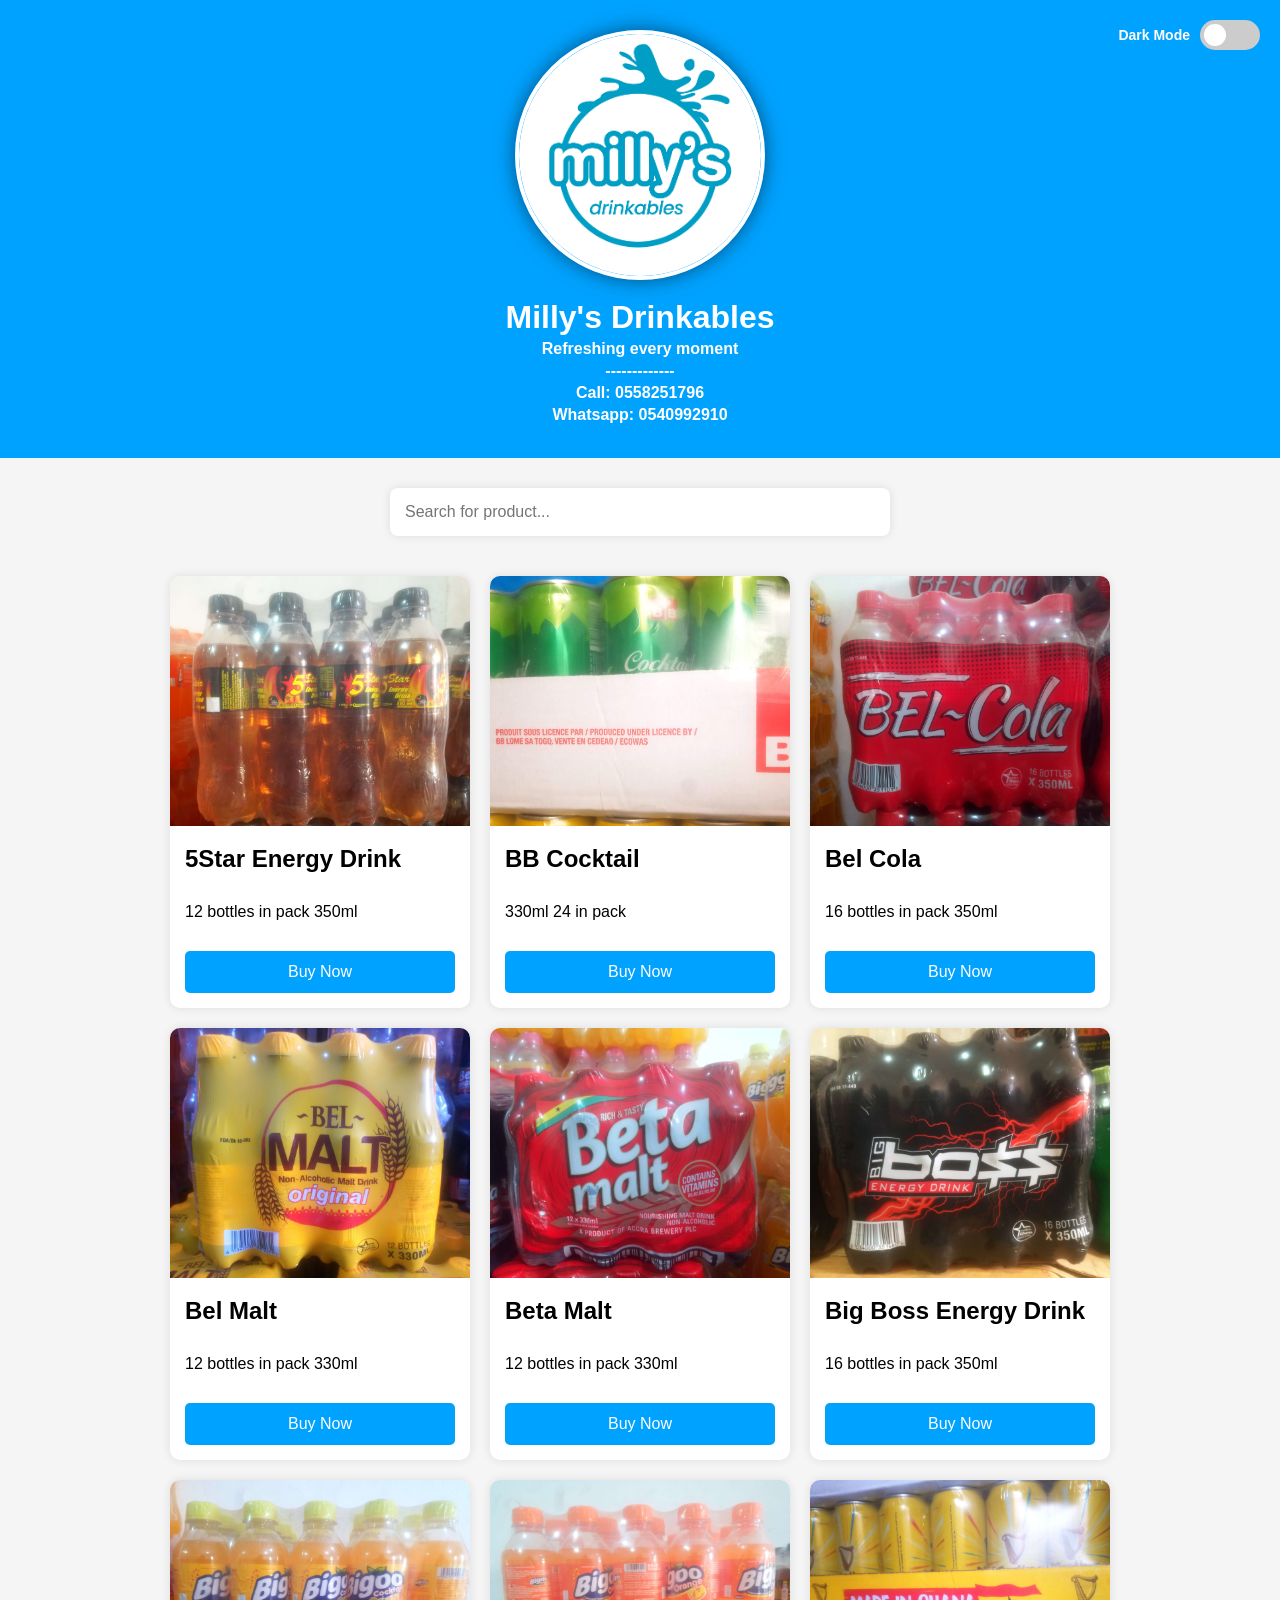
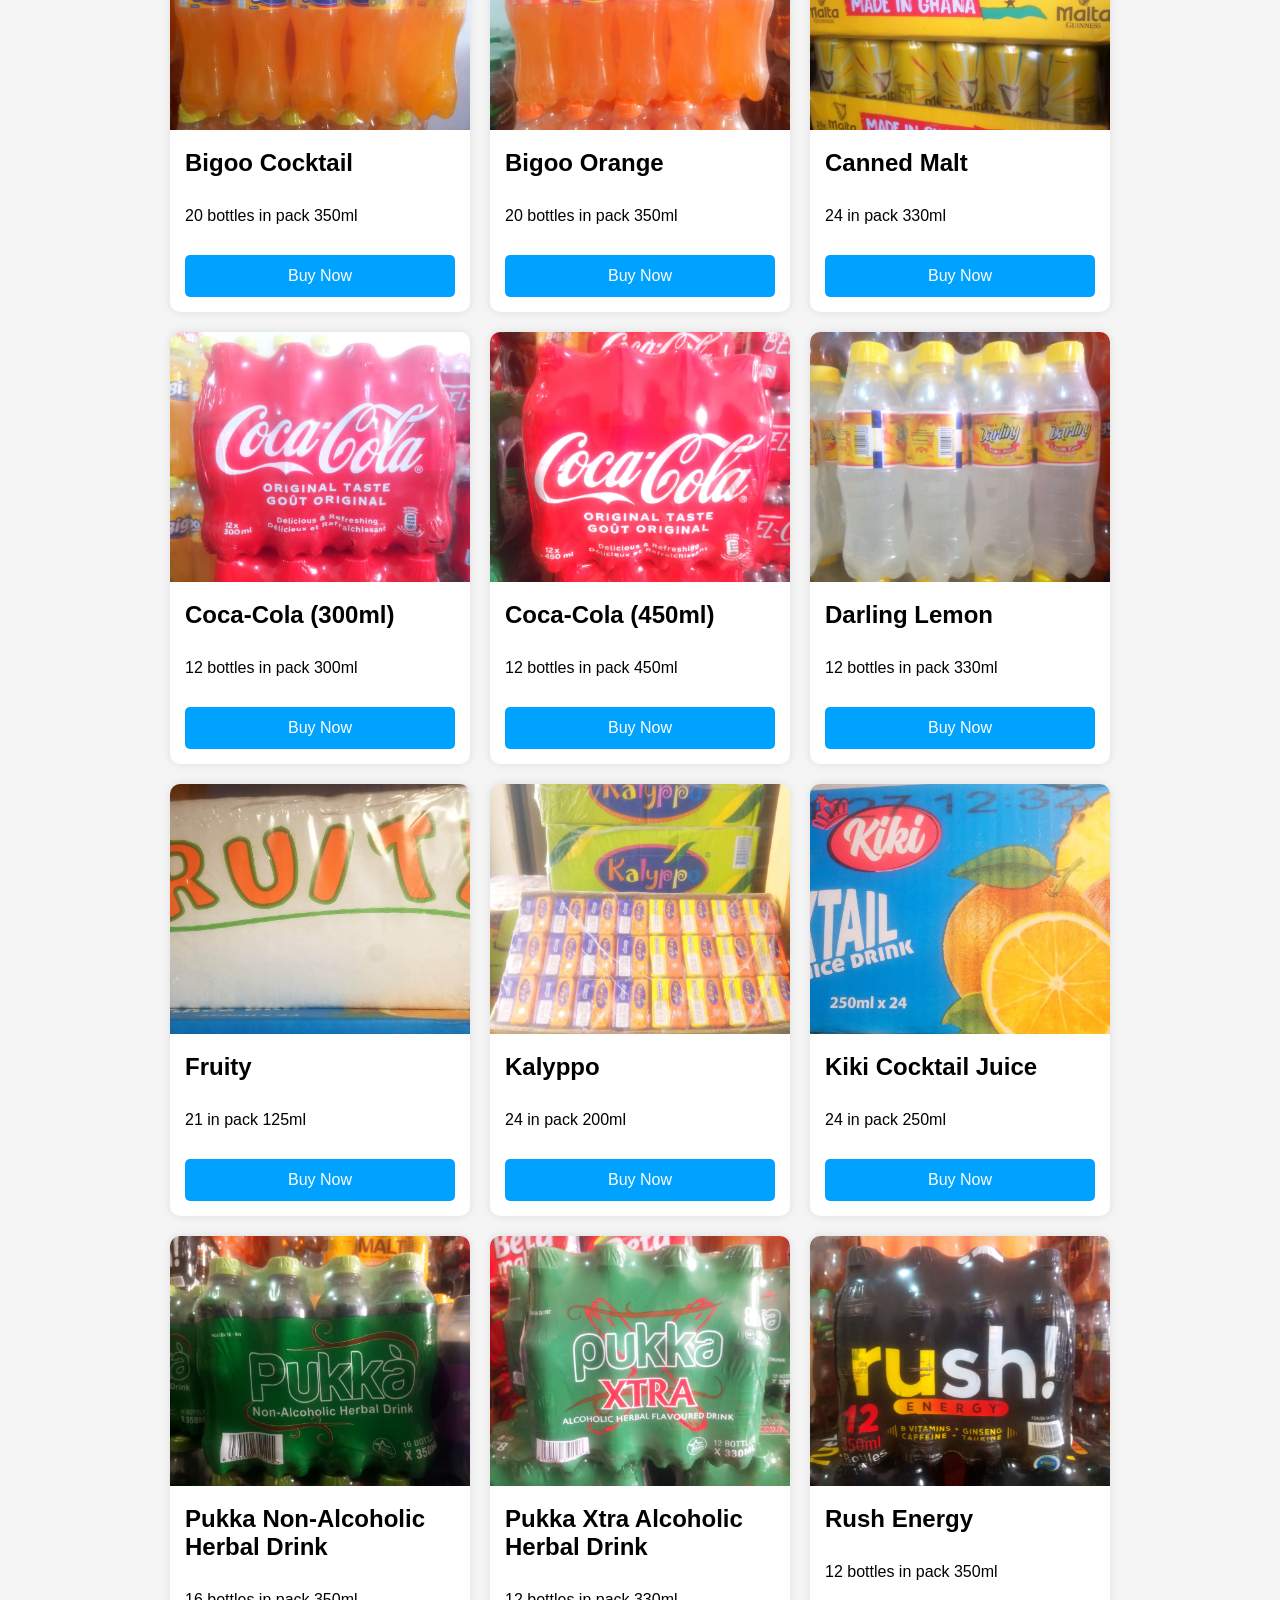
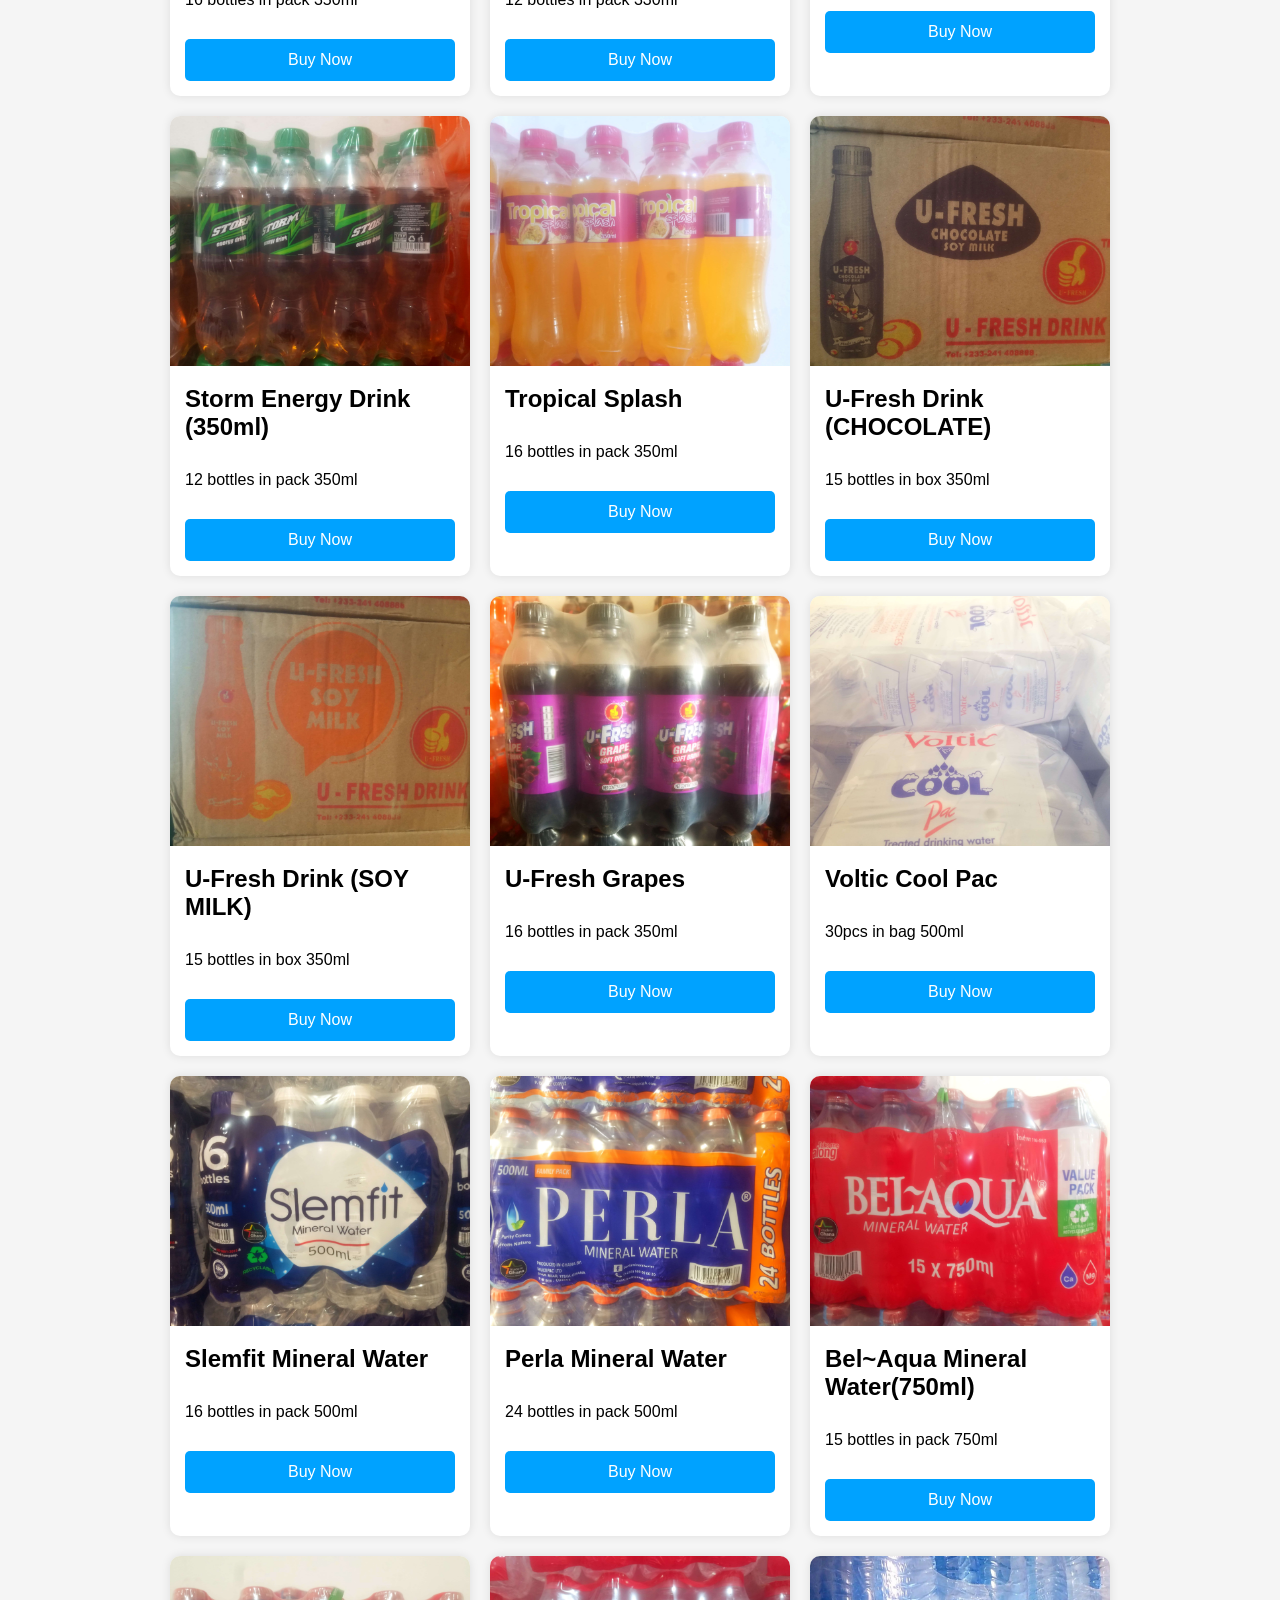
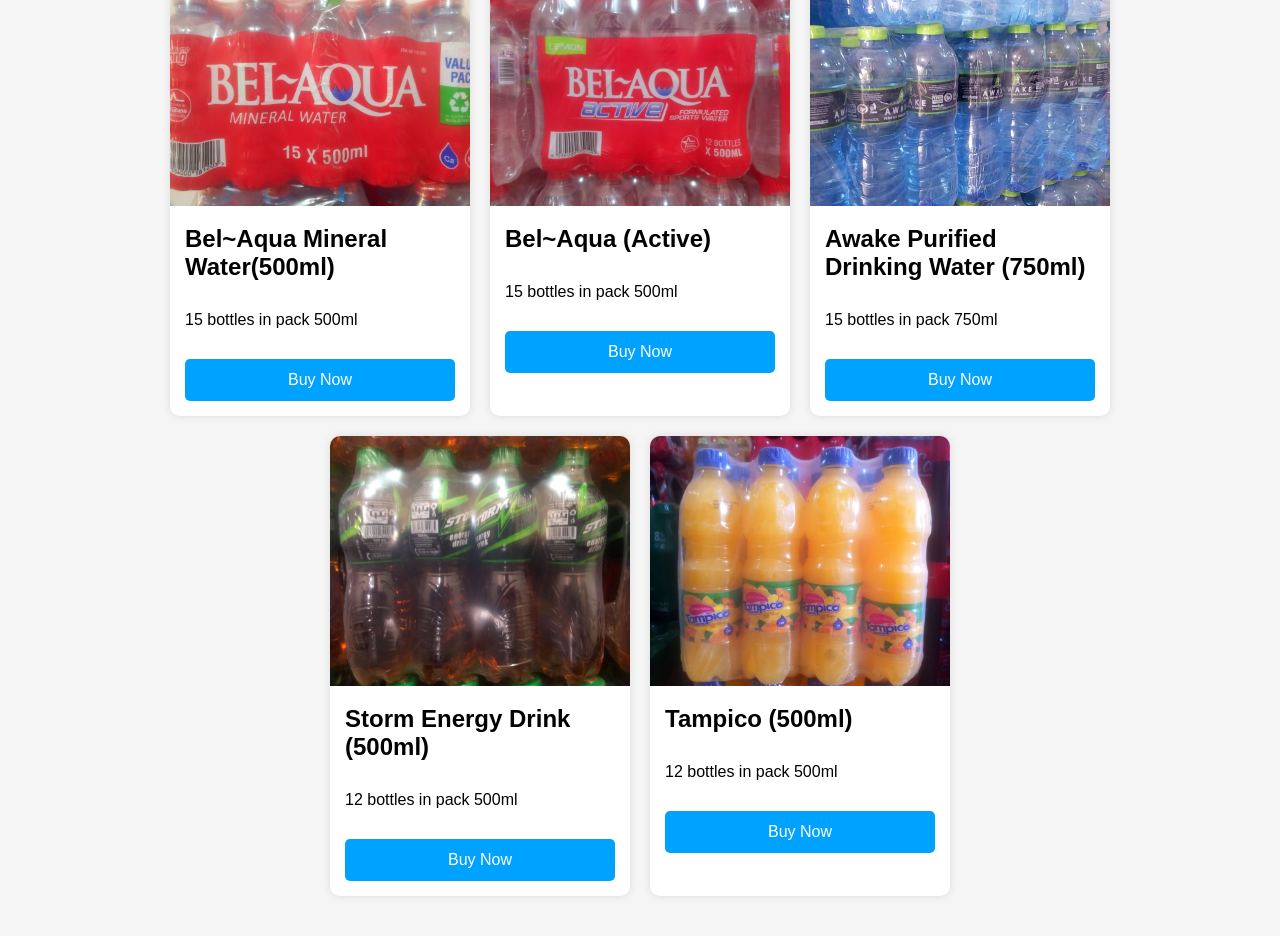
==== commit 16ea7183: "updated site" ====
--- a/index.html
+++ b/index.html
@@ -40,13 +40,12 @@
 
     <h1>Milly's Drinkables</h1>
 
-    <p>Refreshing every moment</p>
-
-    </p>-------------</p>
-
-    </p>Call: 0558251796</p>
-
-    </p>Whatsapp: 0540992910</p>
+    <p class="info-text">Refreshing every moment</p>
+
+<p class="info-text">-------------</p>
+
+<p class="info-text">Call: 0558251796</p>
+<p class="info-text">Whatsapp: 0540992910</p>
     
 
 </header>
--- a/style.css
+++ b/style.css
@@ -14,6 +14,19 @@
     color:white;
     text-align:center;
     padding:30px;
+}
+
+.divider{
+    width:60%;
+    border:1px solid rgba(255,255,255,0.5);
+    margin:10px auto;
+}
+
+.info-text{
+    font-weight:600;   /* makes it bold */
+    font-size:16px;
+    color:white;
+    margin:4px 0;
 }
 
 .logo{
@@ -509,12 +522,12 @@
 
 /* LOGO STAMP EFFECT */
 .splash-logo{
-    width:140px;
-    height:140px;
+    width:180px;
+    height:180px;
     object-fit:cover;
     border-radius:50%;
     border:4px solid white;
-    box-shadow:0 10px 25px rgba(0,0,0,0.3);
+    box-shadow:0 10px 25px rgba(0,0,0,0.4);
     animation: stamp 0.6s ease-out;
 }
 
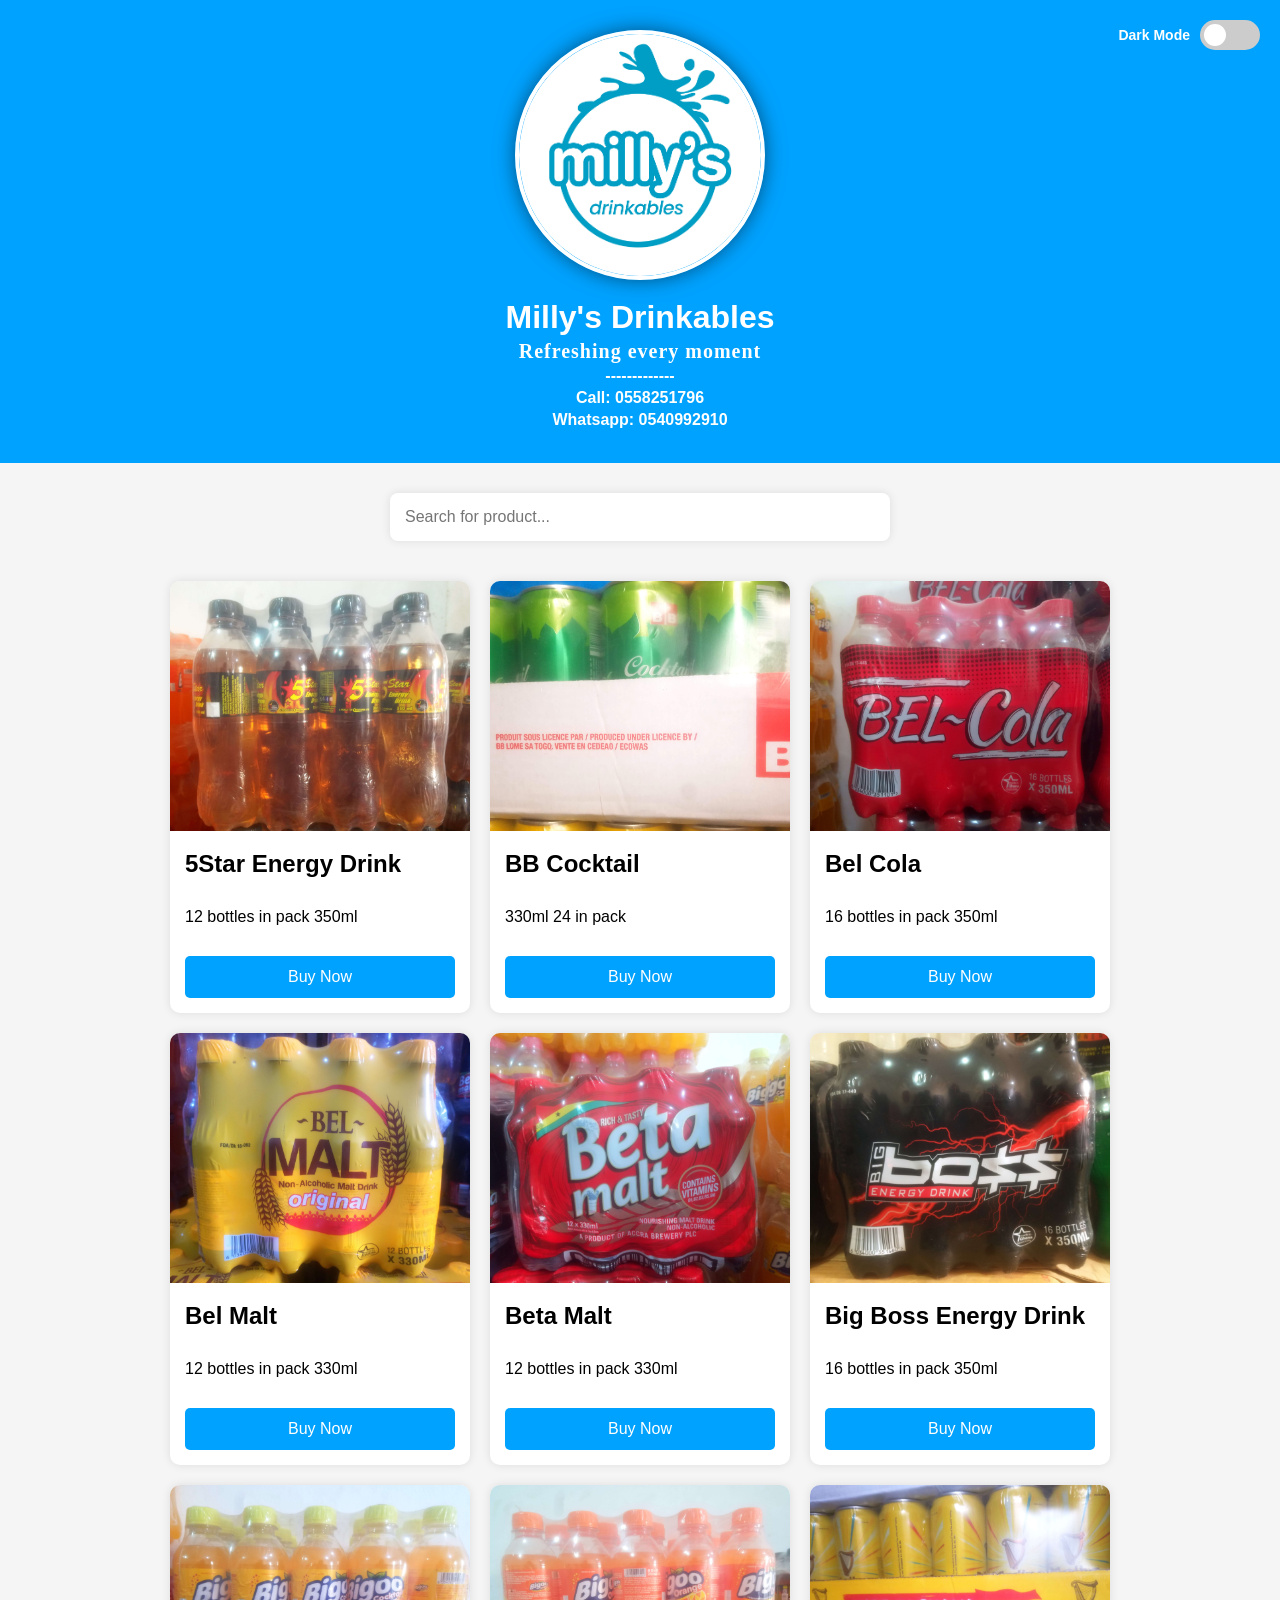
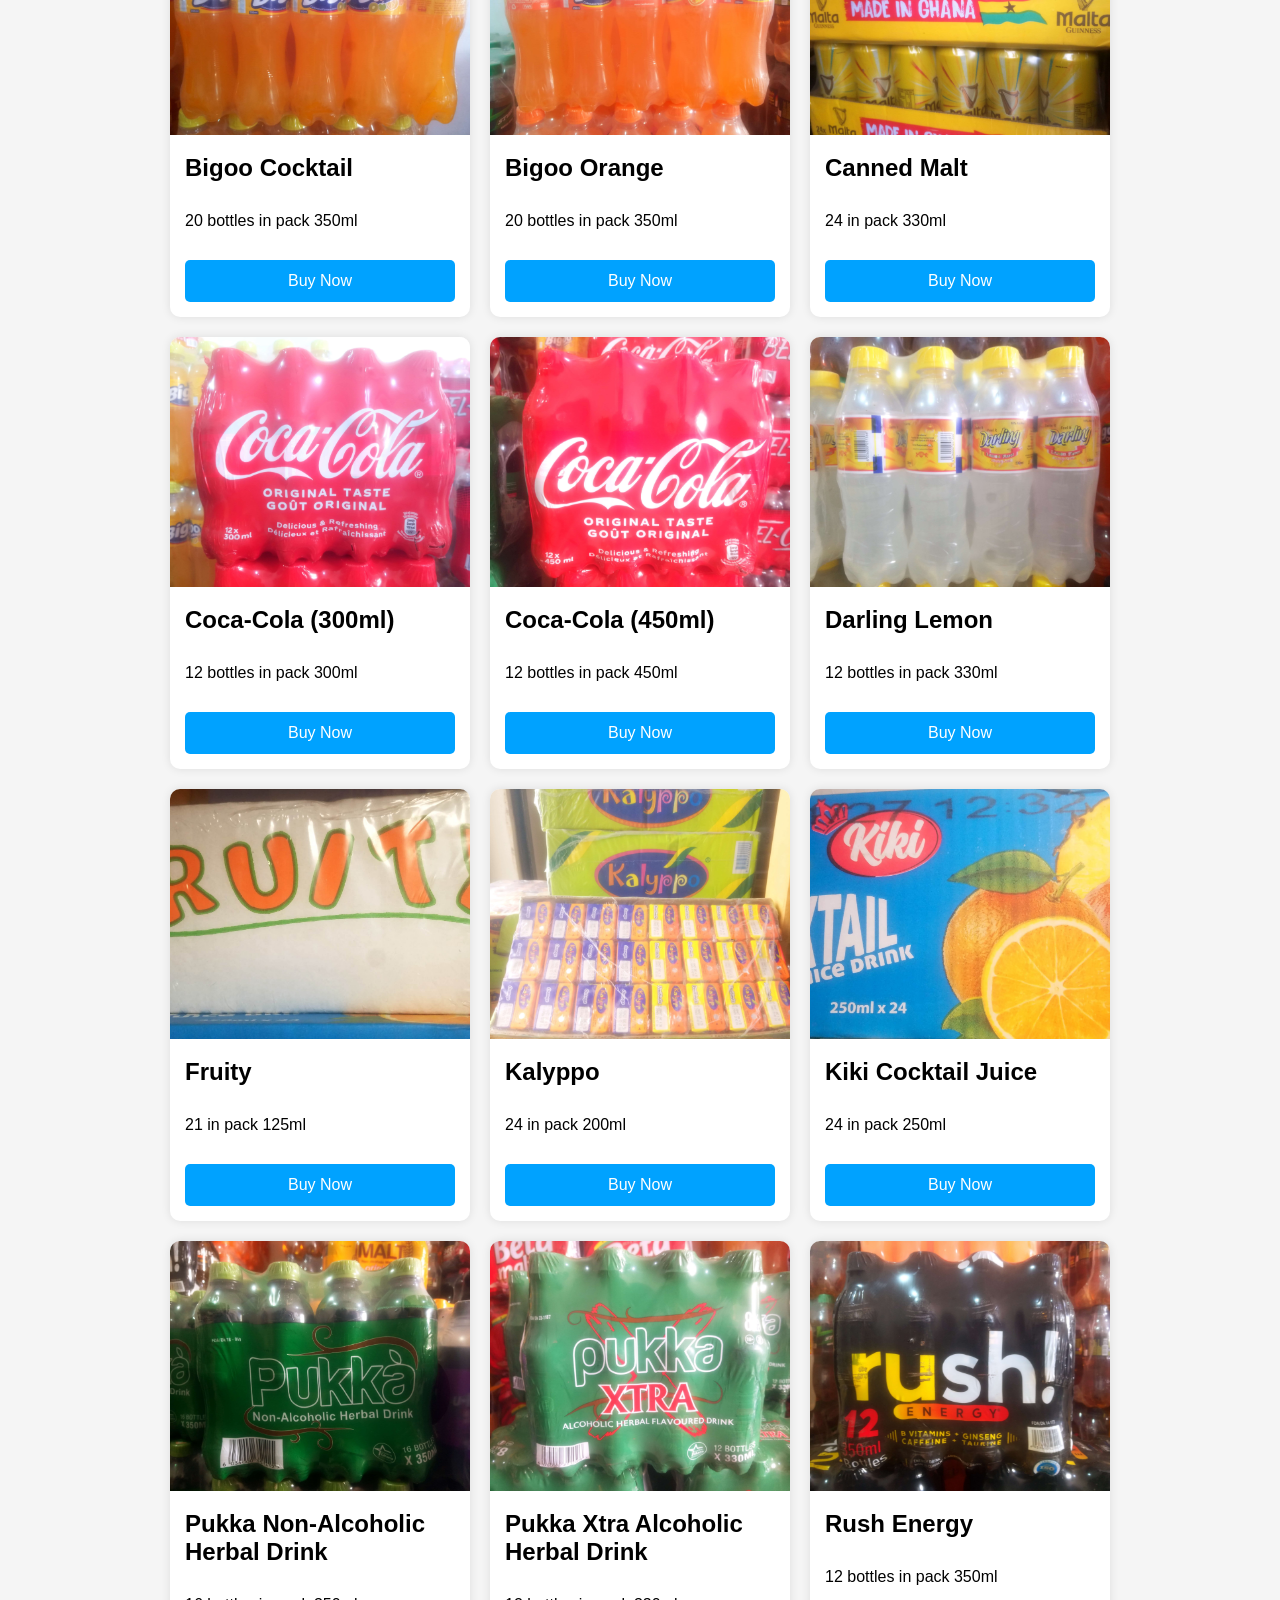
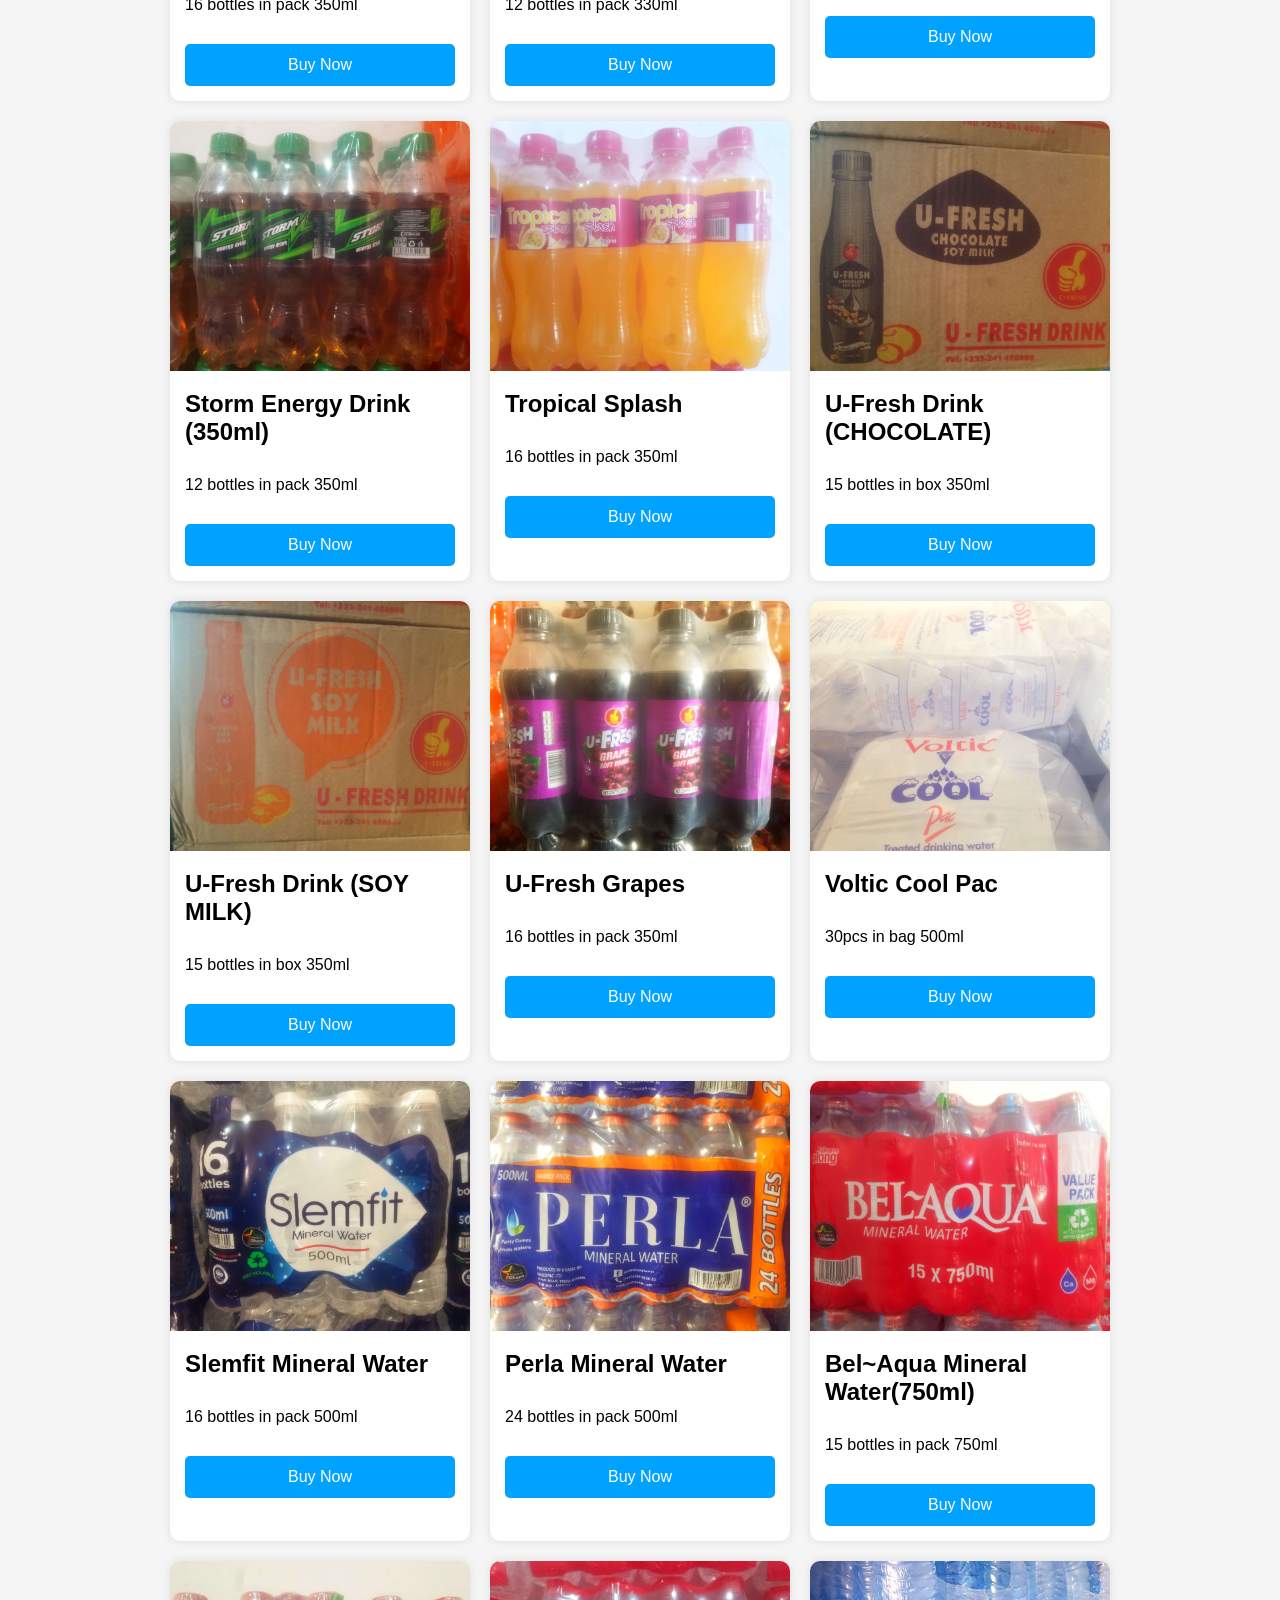
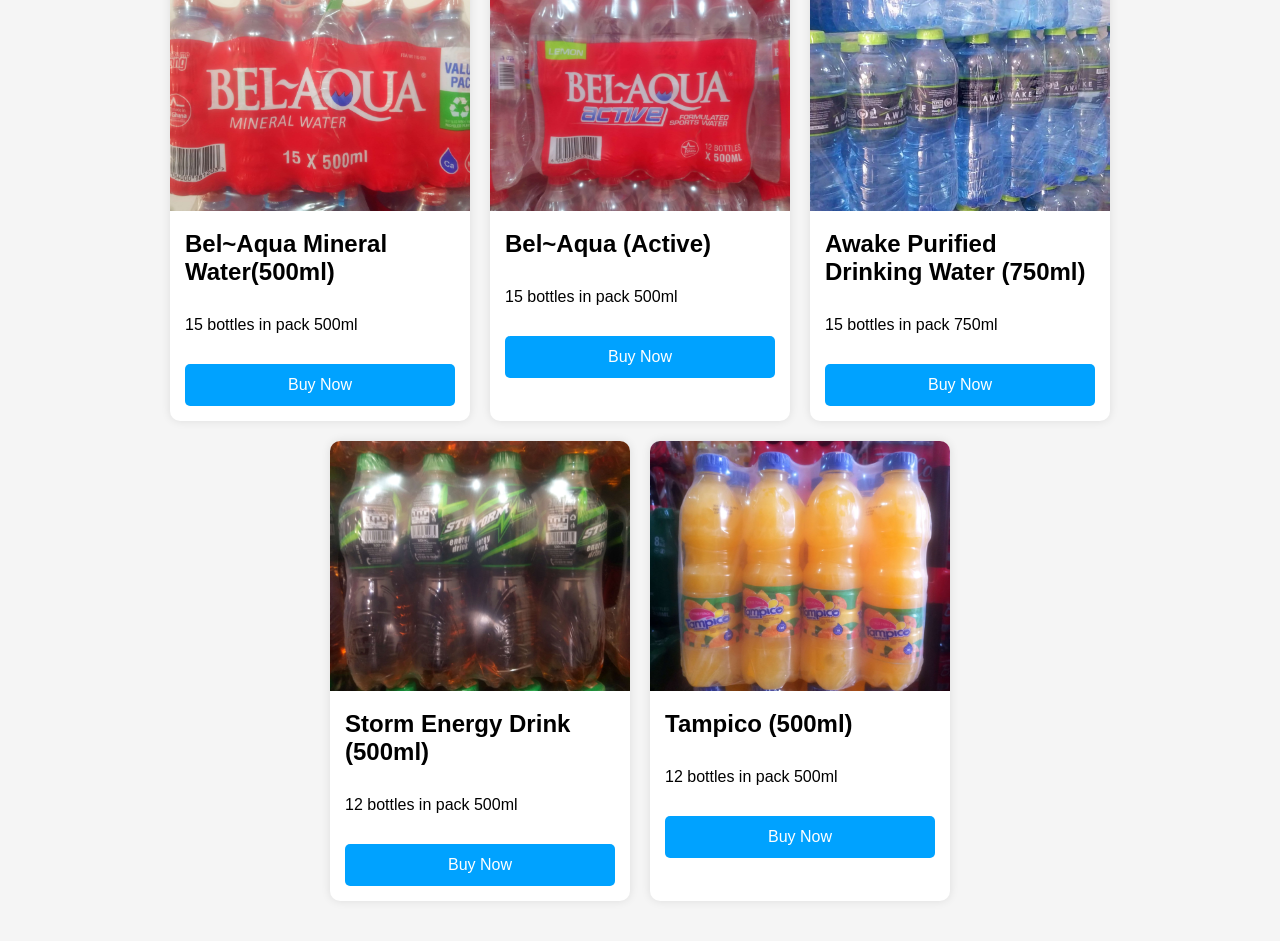
==== commit 5a2b5fa1: "updated site" ====
--- a/index.html
+++ b/index.html
@@ -40,7 +40,7 @@
 
     <h1>Milly's Drinkables</h1>
 
-    <p class="info-text">Refreshing every moment</p>
+    <p class="info-text tagline-style">Refreshing every moment</p>
 
 <p class="info-text">-------------</p>
 
--- a/style.css
+++ b/style.css
@@ -27,6 +27,21 @@
     font-size:16px;
     color:white;
     margin:4px 0;
+}
+
+.info-text{
+    font-weight:600;
+    font-size:16px;
+    color:white;
+    margin:4px 0;
+}
+
+/* TAGLINE STYLE */
+.tagline-style{
+    font-family:cursive;
+    font-size:20px;
+    font-weight:bold;
+    letter-spacing:1px;
 }
 
 .logo{
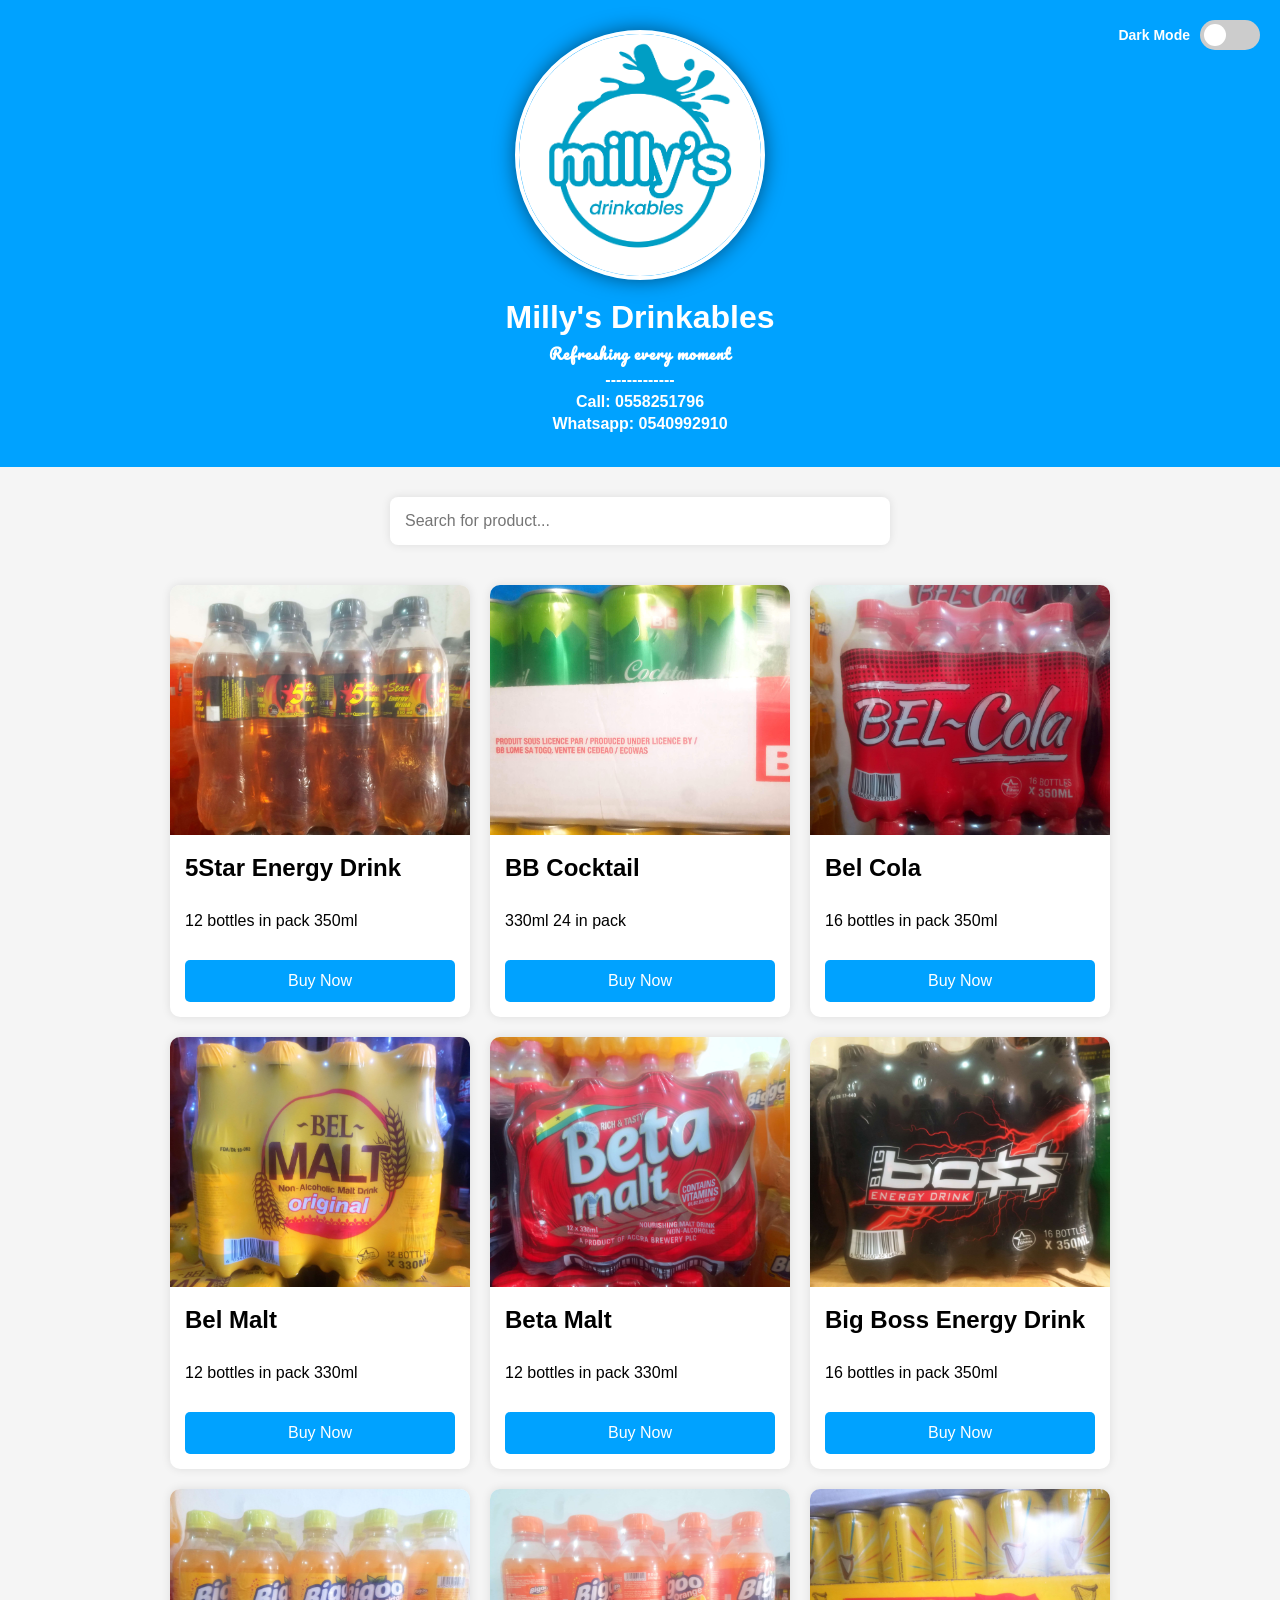
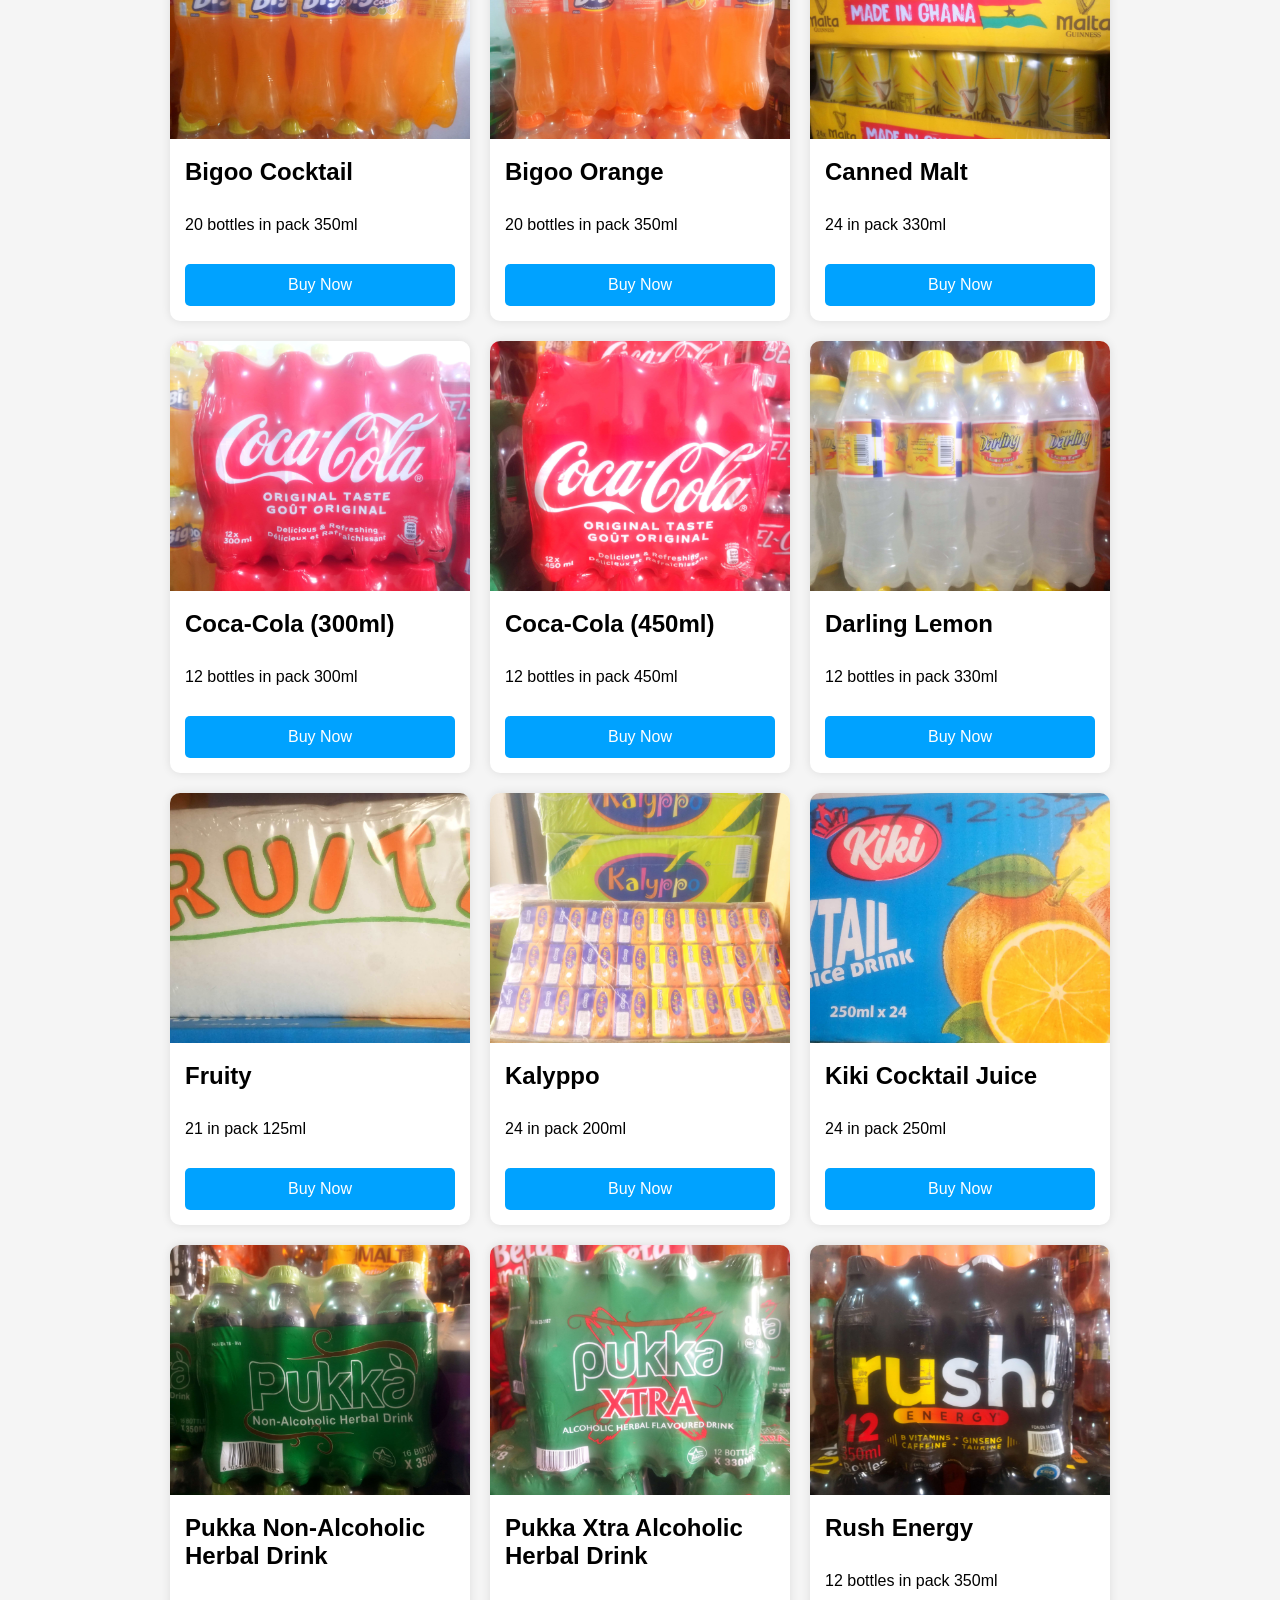
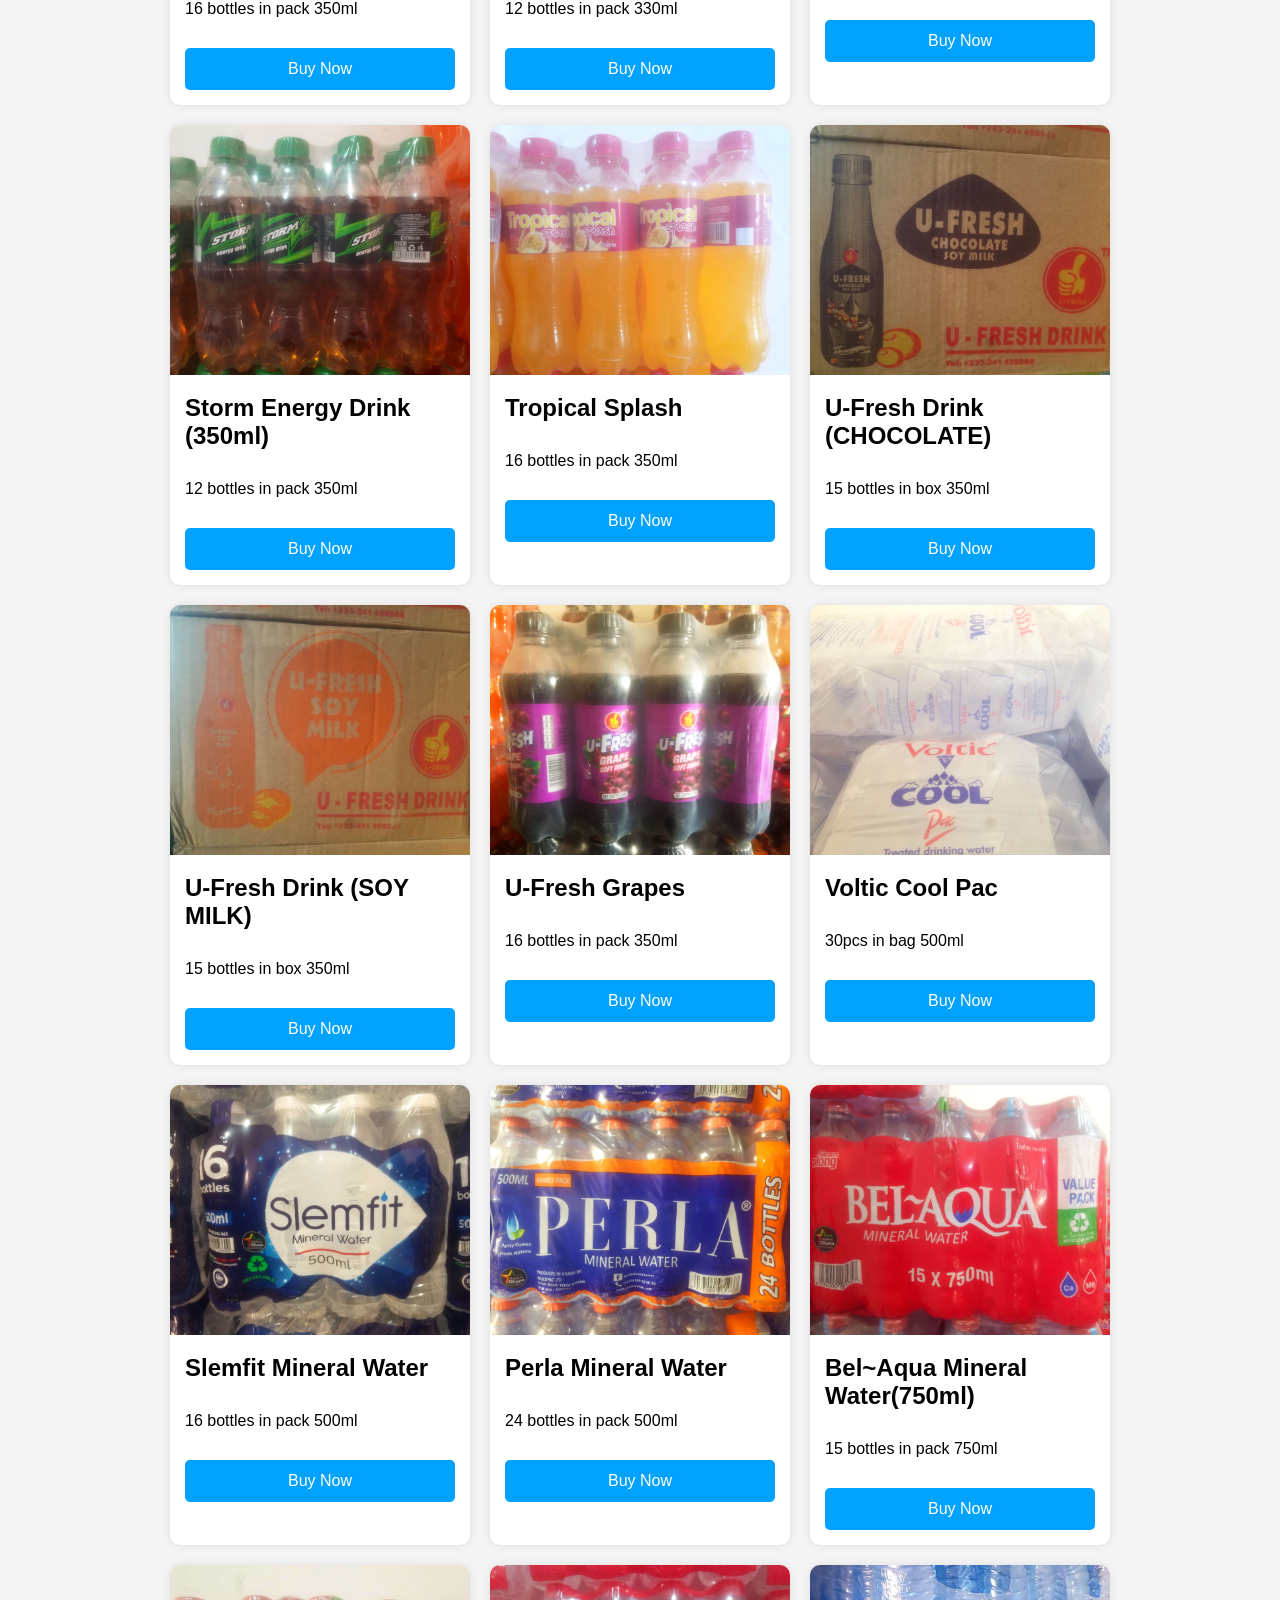
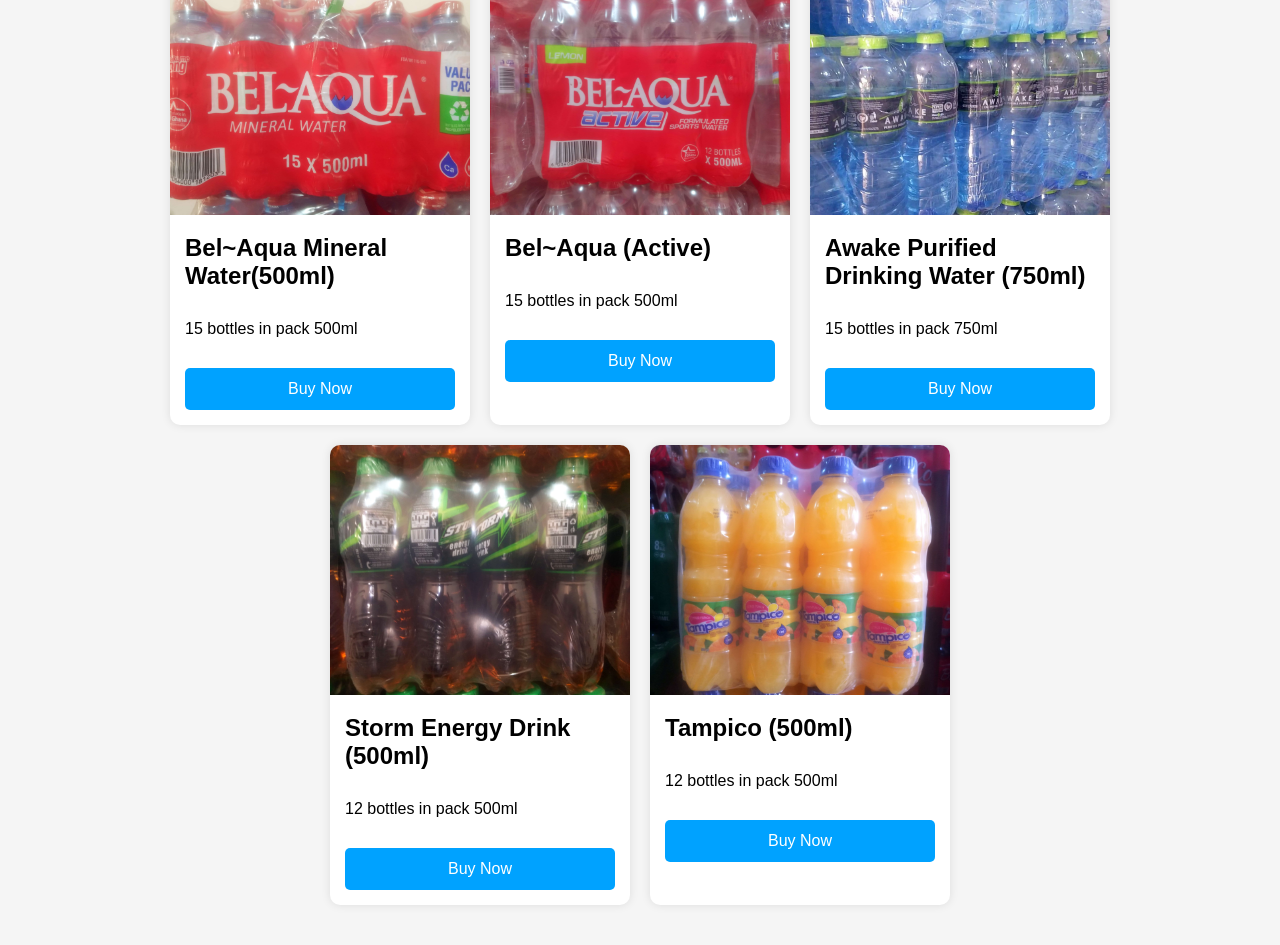
==== commit 1a0409a4: "updated site" ====
--- a/index.html
+++ b/index.html
@@ -6,6 +6,7 @@
     <title>Milly's Drinkables</title>
 
     <link rel="stylesheet" href="style.css">
+    <link href="https://fonts.googleapis.com/css2?family=Pacifico&display=swap" rel="stylesheet">
 </head>
 <body>
 
--- a/style.css
+++ b/style.css
@@ -23,13 +23,6 @@
 }
 
 .info-text{
-    font-weight:600;   /* makes it bold */
-    font-size:16px;
-    color:white;
-    margin:4px 0;
-}
-
-.info-text{
     font-weight:600;
     font-size:16px;
     color:white;
@@ -38,8 +31,8 @@
 
 /* TAGLINE STYLE */
 .tagline-style{
-    font-family:cursive;
-    font-size:20px;
+    font-family:'Pacifico', cursive;
+    font-size:15px;
     font-weight:bold;
     letter-spacing:1px;
 }
@@ -537,12 +530,12 @@
 
 /* LOGO STAMP EFFECT */
 .splash-logo{
-    width:180px;
-    height:180px;
+    width:210px;
+    height:210px;
     object-fit:cover;
     border-radius:50%;
     border:4px solid white;
-    box-shadow:0 10px 25px rgba(0,0,0,0.4);
+    box-shadow:0 10px 25px rgba(0,0,0,0.3);
     animation: stamp 0.6s ease-out;
 }
 
@@ -572,10 +565,12 @@
 /* TAGLINE */
 .tagline{
     font-size:15px;
+    font-family:'Pacifico', cursive;
     font-weight:bold;
     color:white;
     margin-top:8px;
     min-height:20px;
+    letter-spacing:1px;
 }
 
 
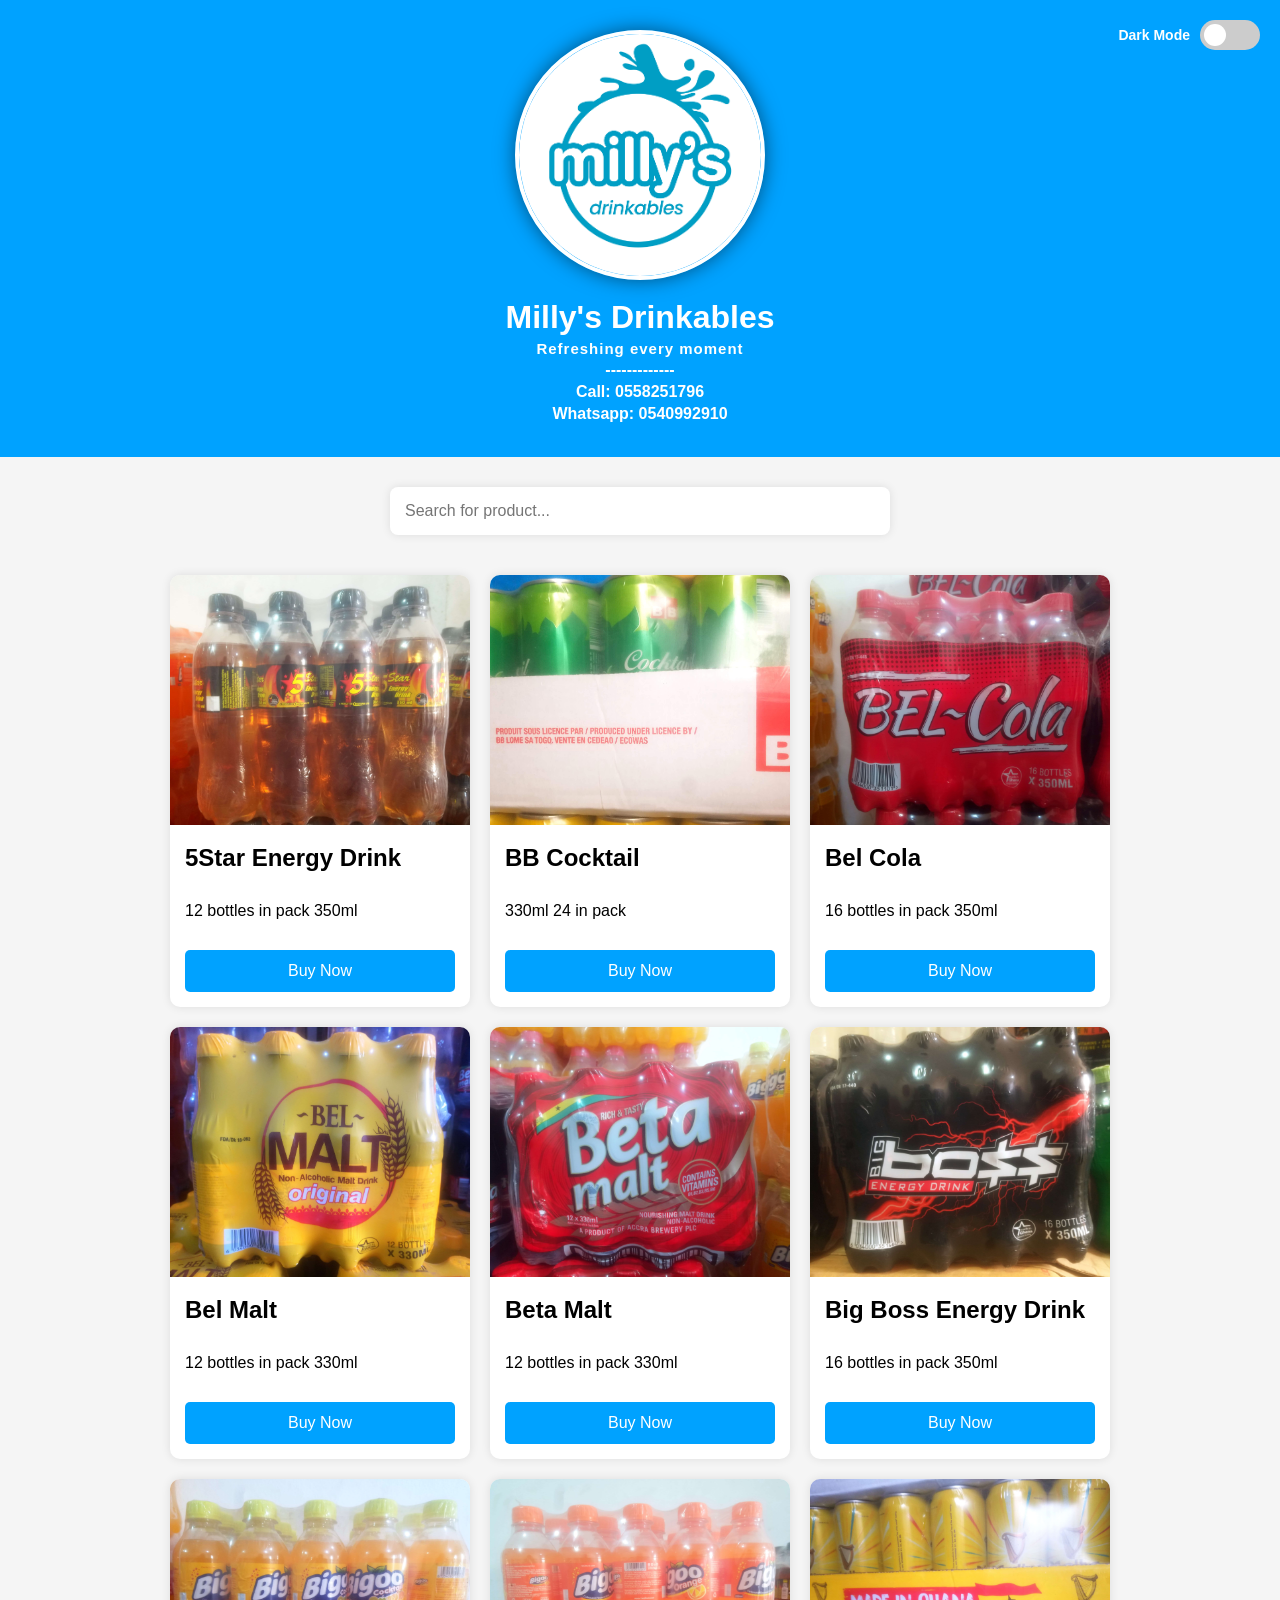
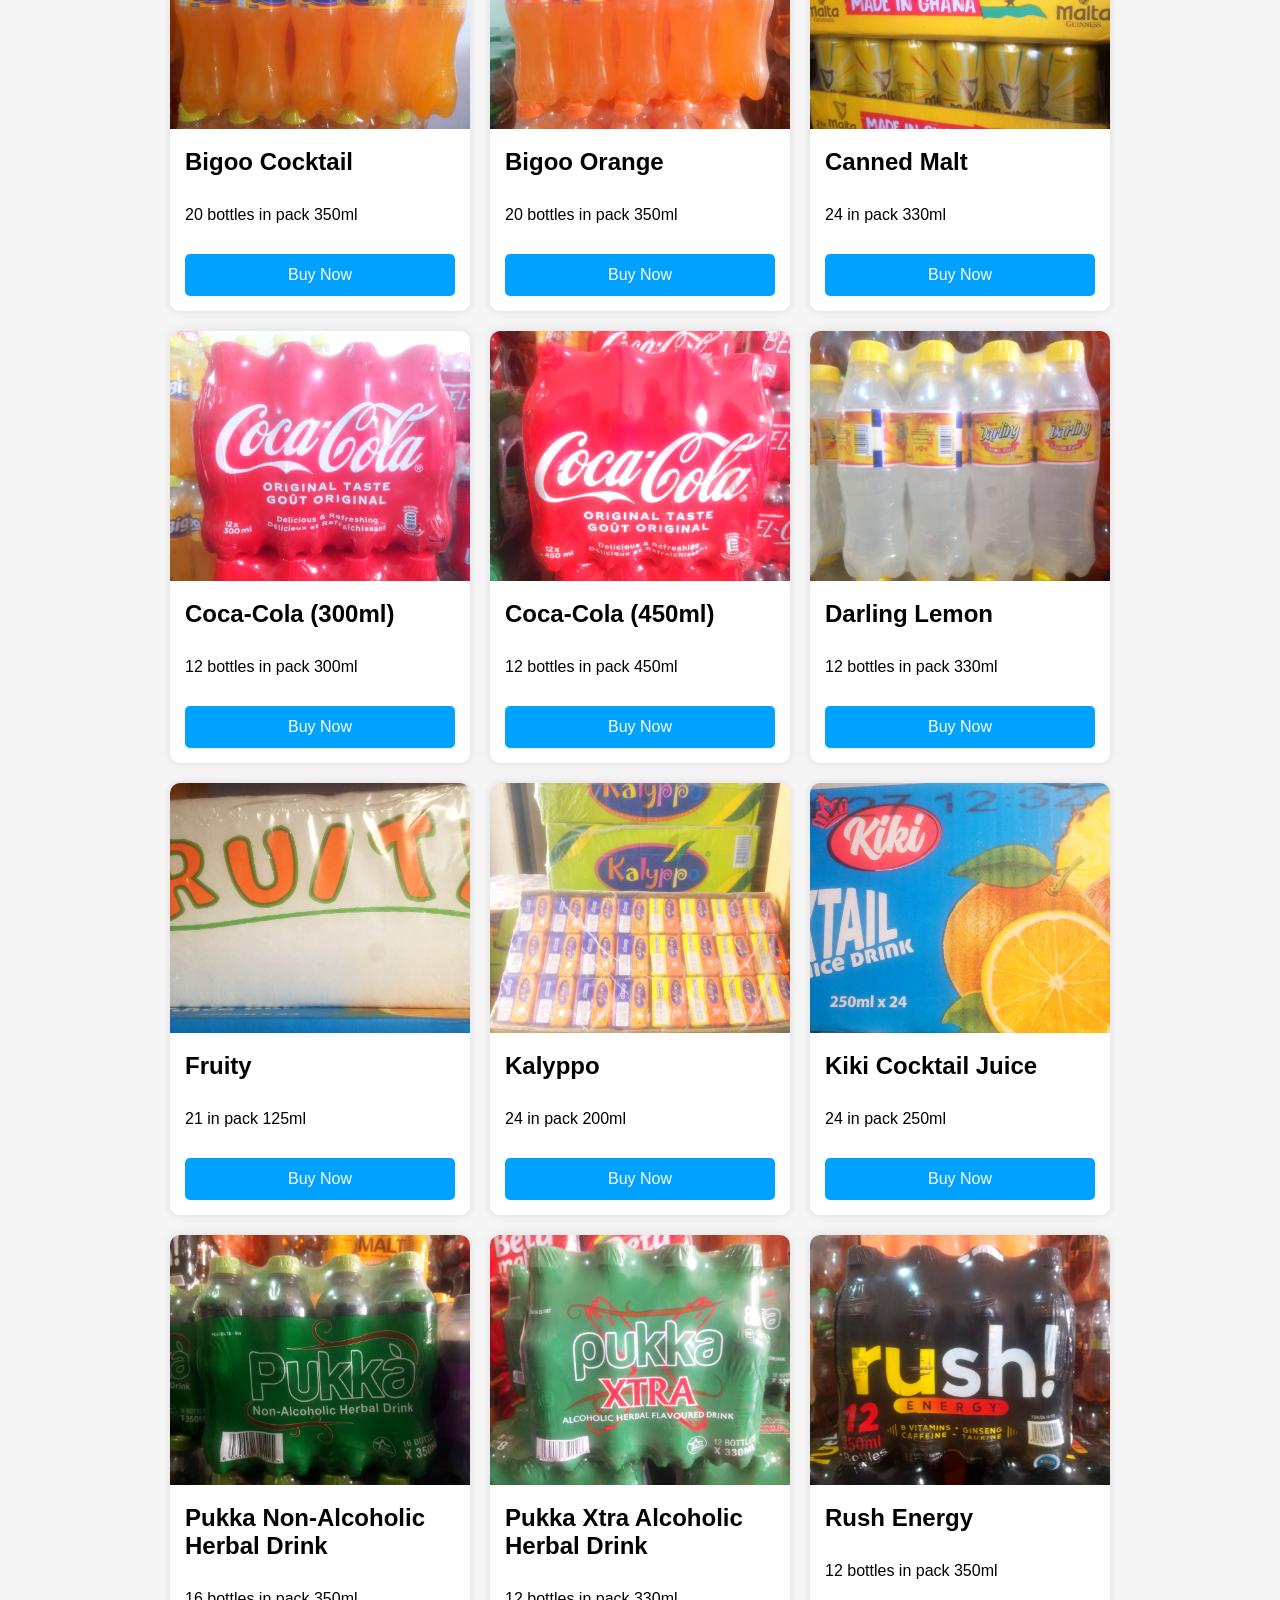
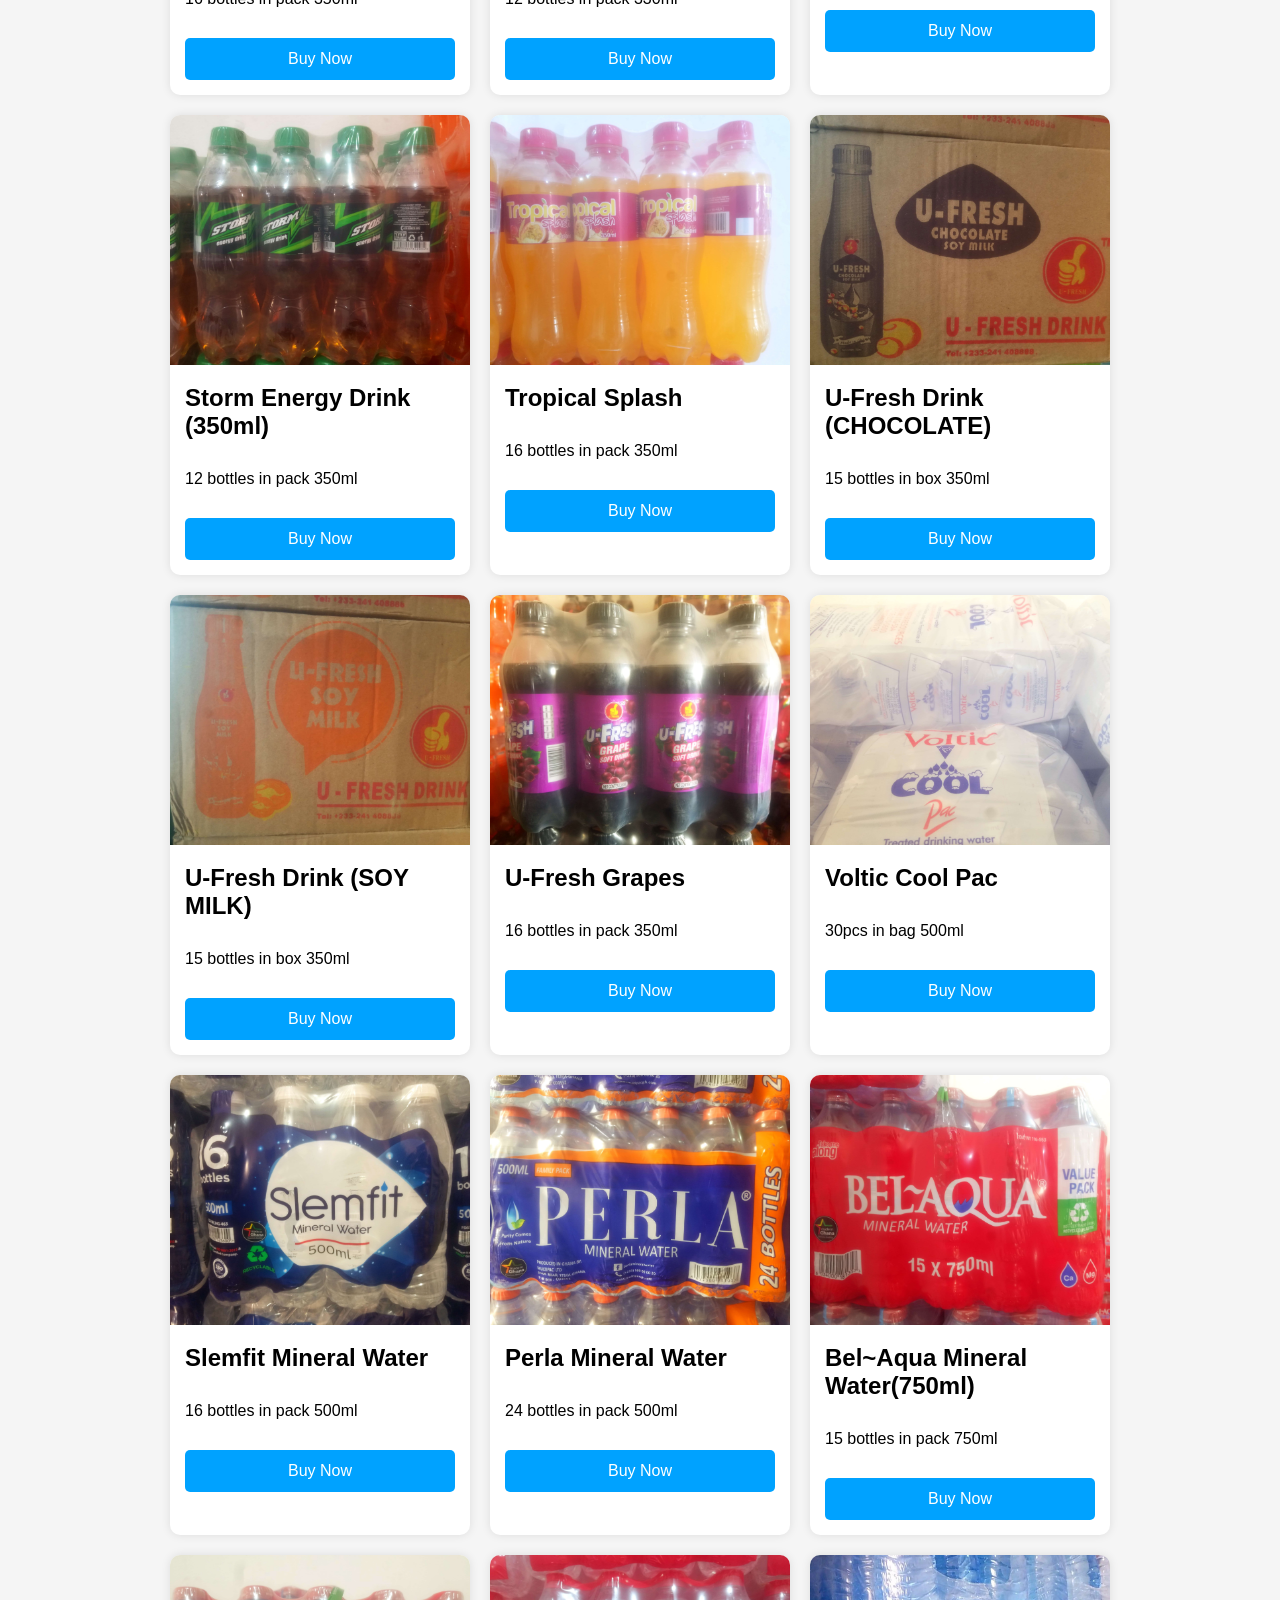
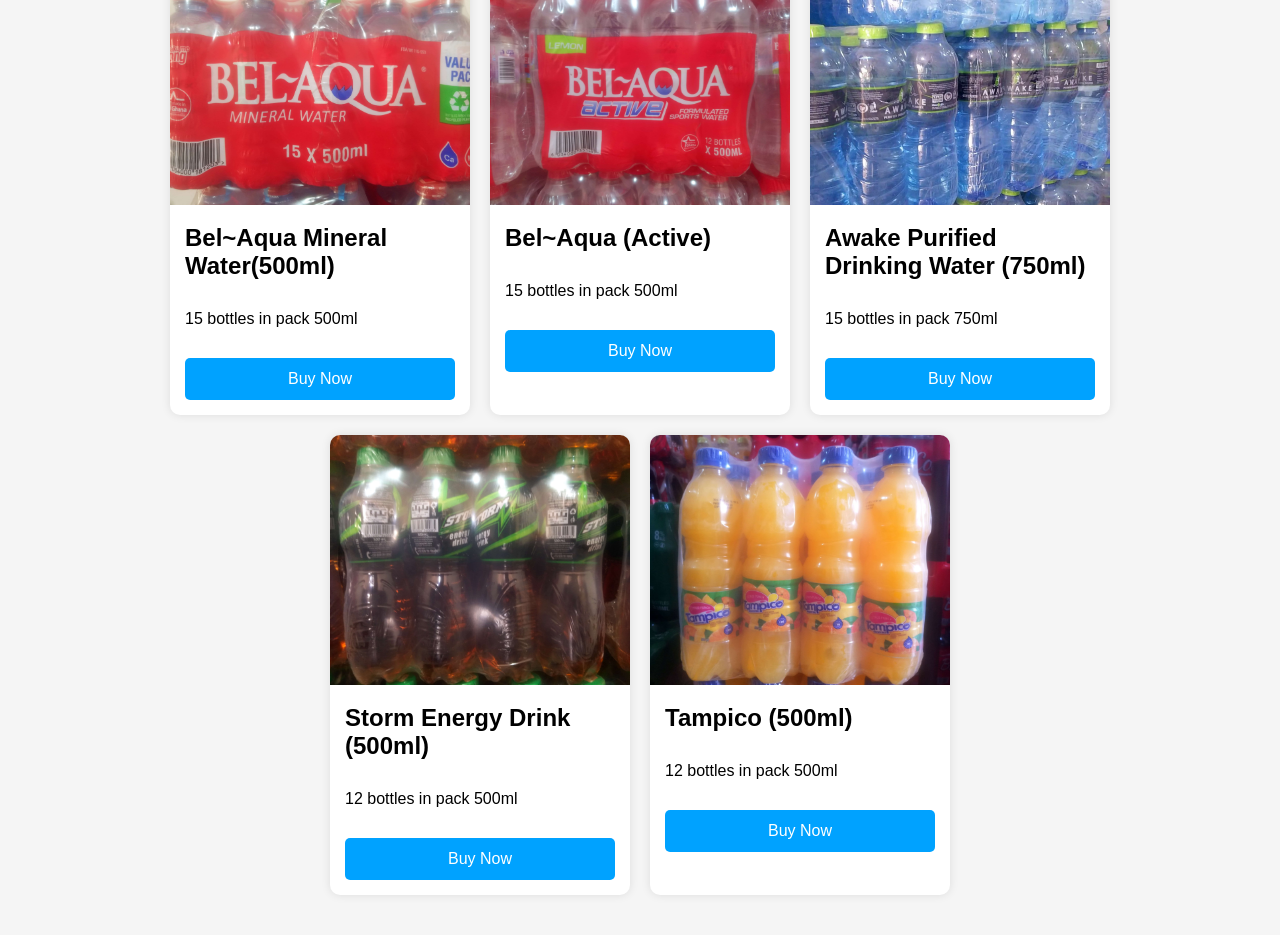
==== commit d5747fdc: "updated site" ====
--- a/index.html
+++ b/index.html
@@ -6,7 +6,7 @@
     <title>Milly's Drinkables</title>
 
     <link rel="stylesheet" href="style.css">
-    <link href="https://fonts.googleapis.com/css2?family=Pacifico&display=swap" rel="stylesheet">
+    
 </head>
 <body>
 
--- a/style.css
+++ b/style.css
@@ -31,7 +31,7 @@
 
 /* TAGLINE STYLE */
 .tagline-style{
-    font-family:'Pacifico', cursive;
+    font-family:sans-serif;
     font-size:15px;
     font-weight:bold;
     letter-spacing:1px;
@@ -565,7 +565,7 @@
 /* TAGLINE */
 .tagline{
     font-size:15px;
-    font-family:'Pacifico', cursive;
+    font-family:sans-serif;
     font-weight:bold;
     color:white;
     margin-top:8px;
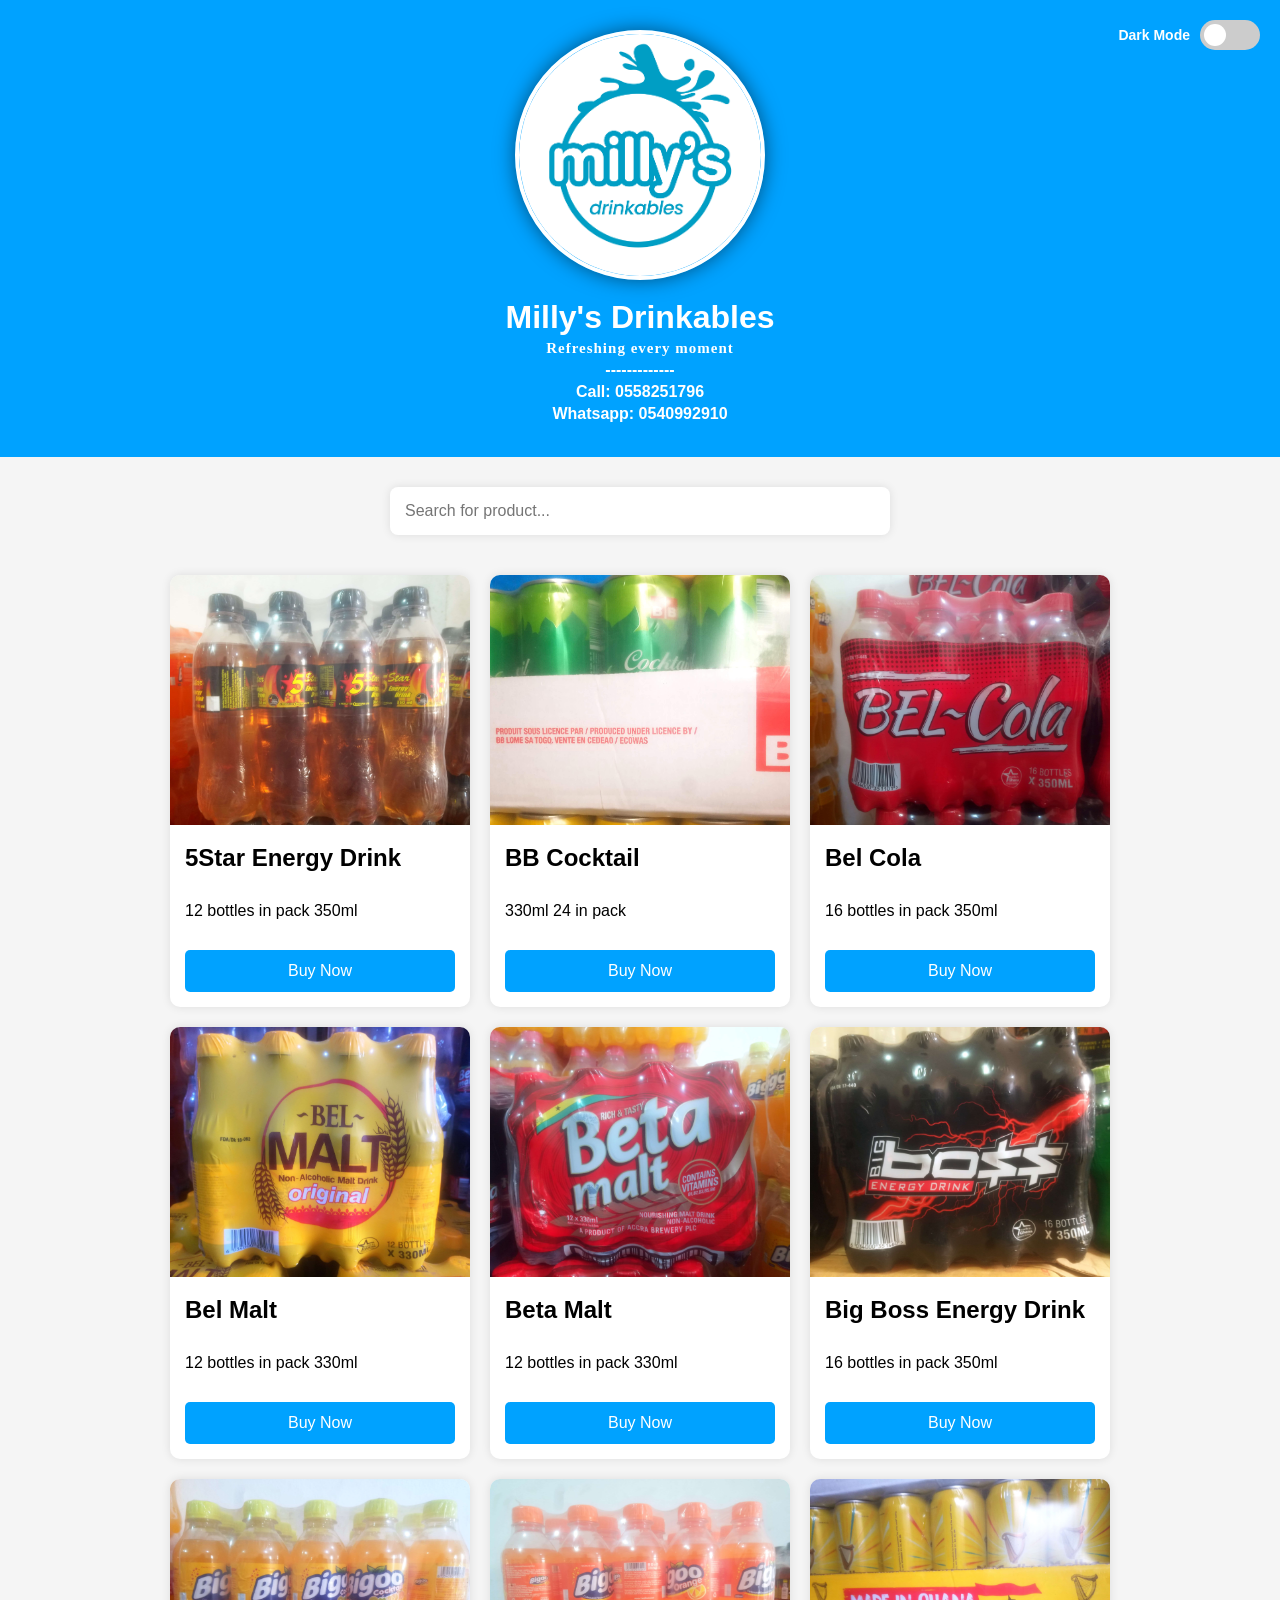
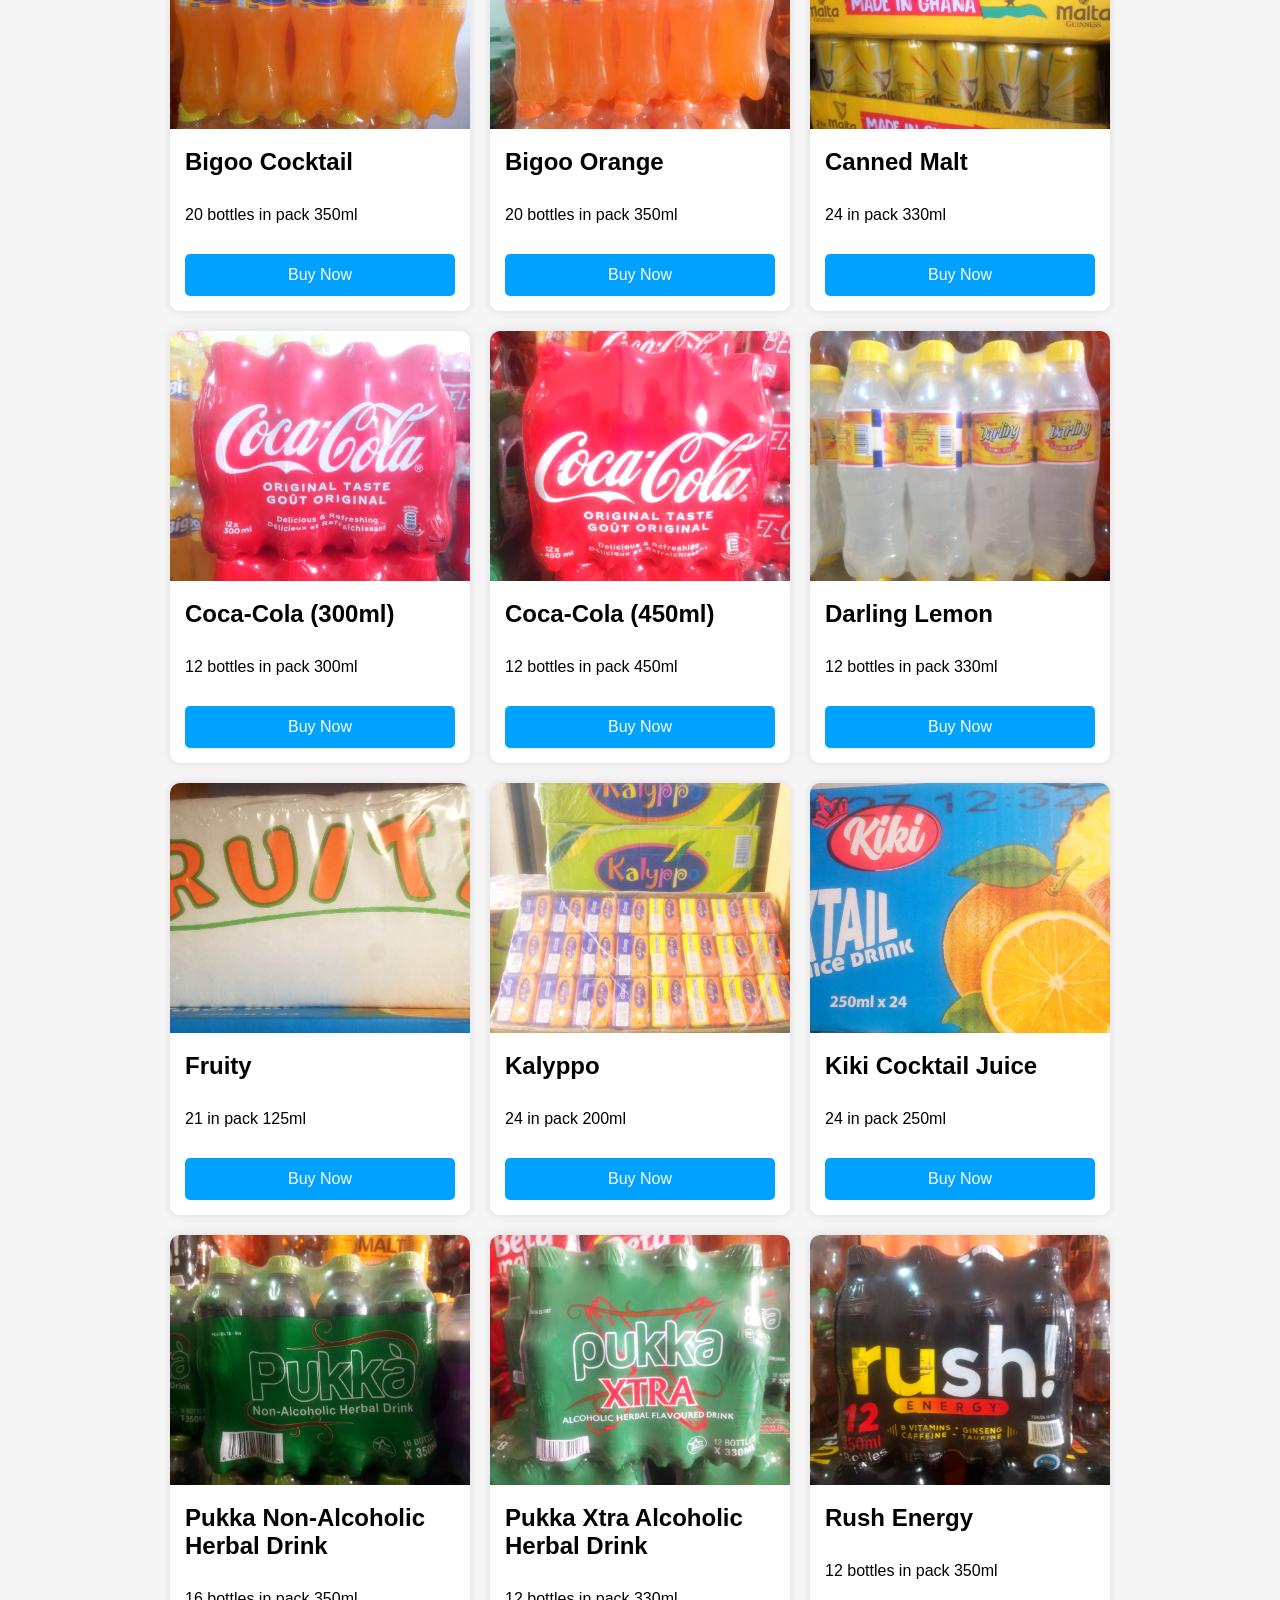
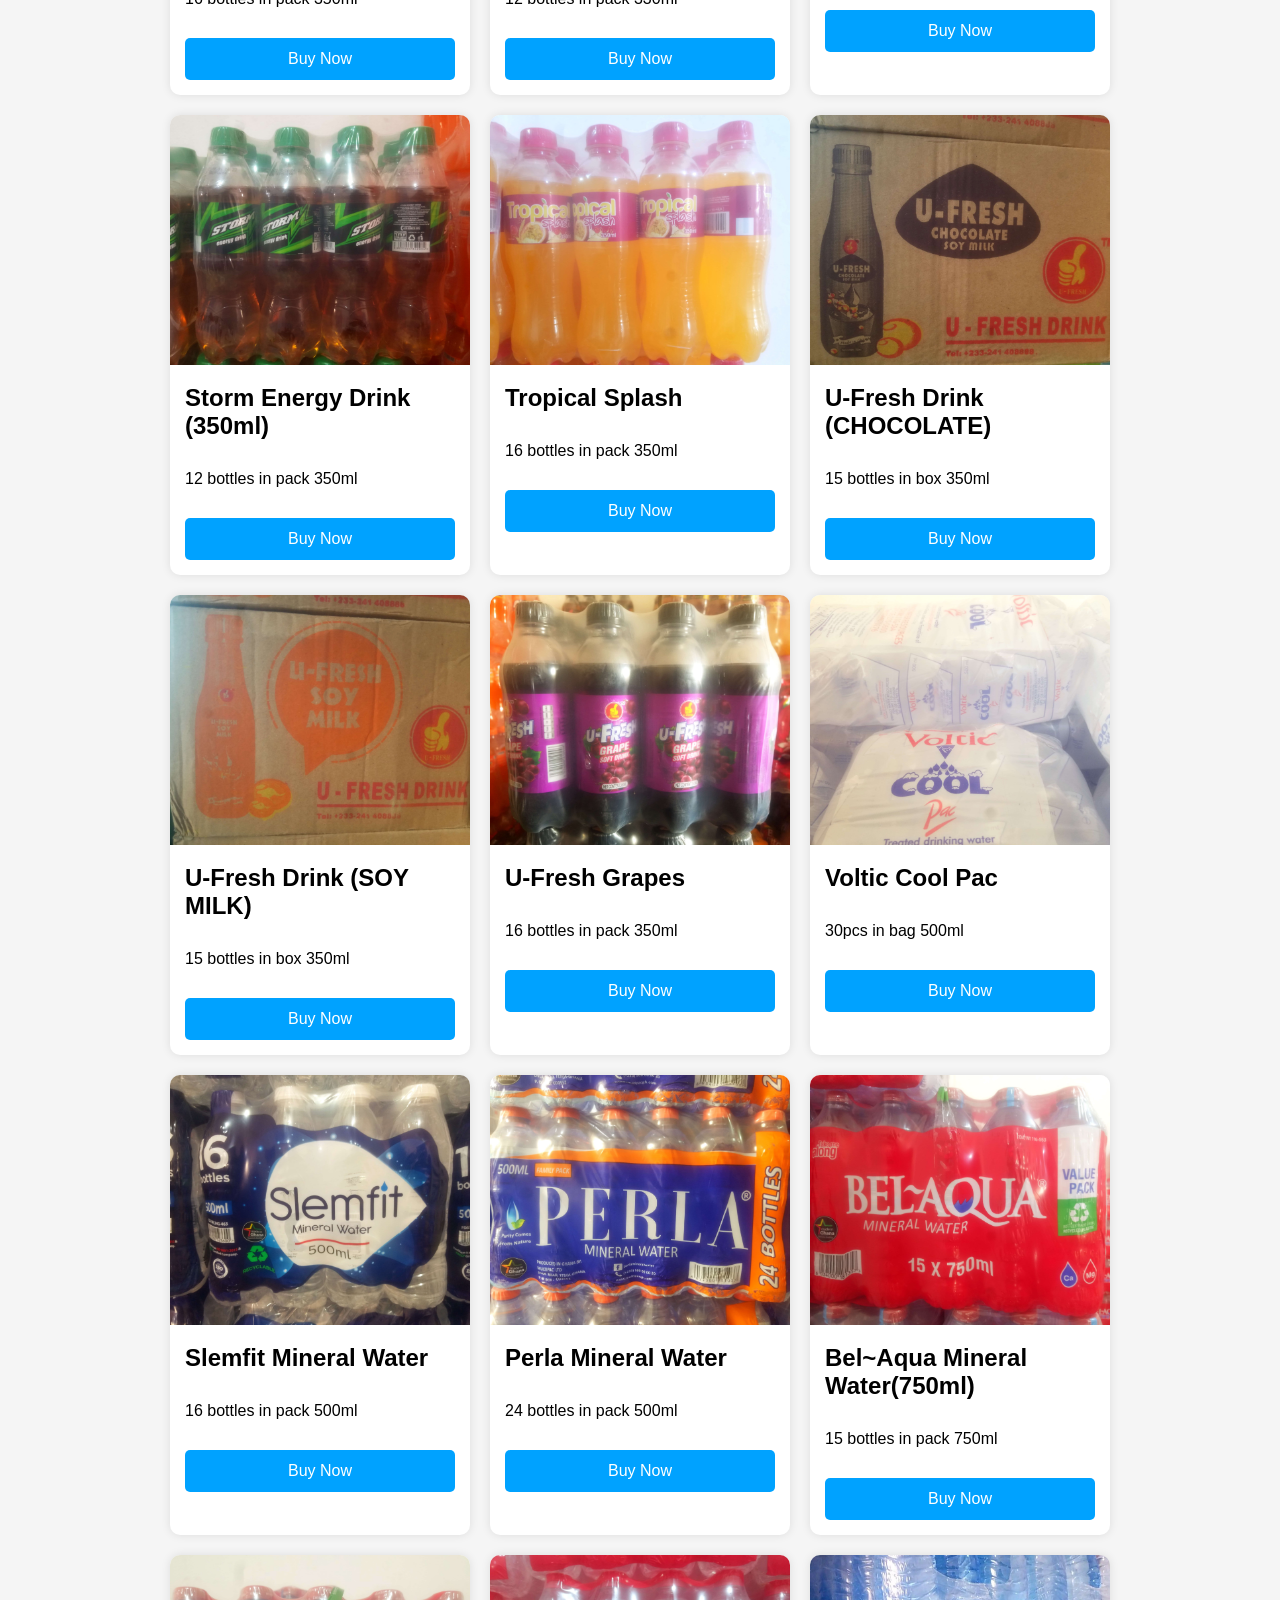
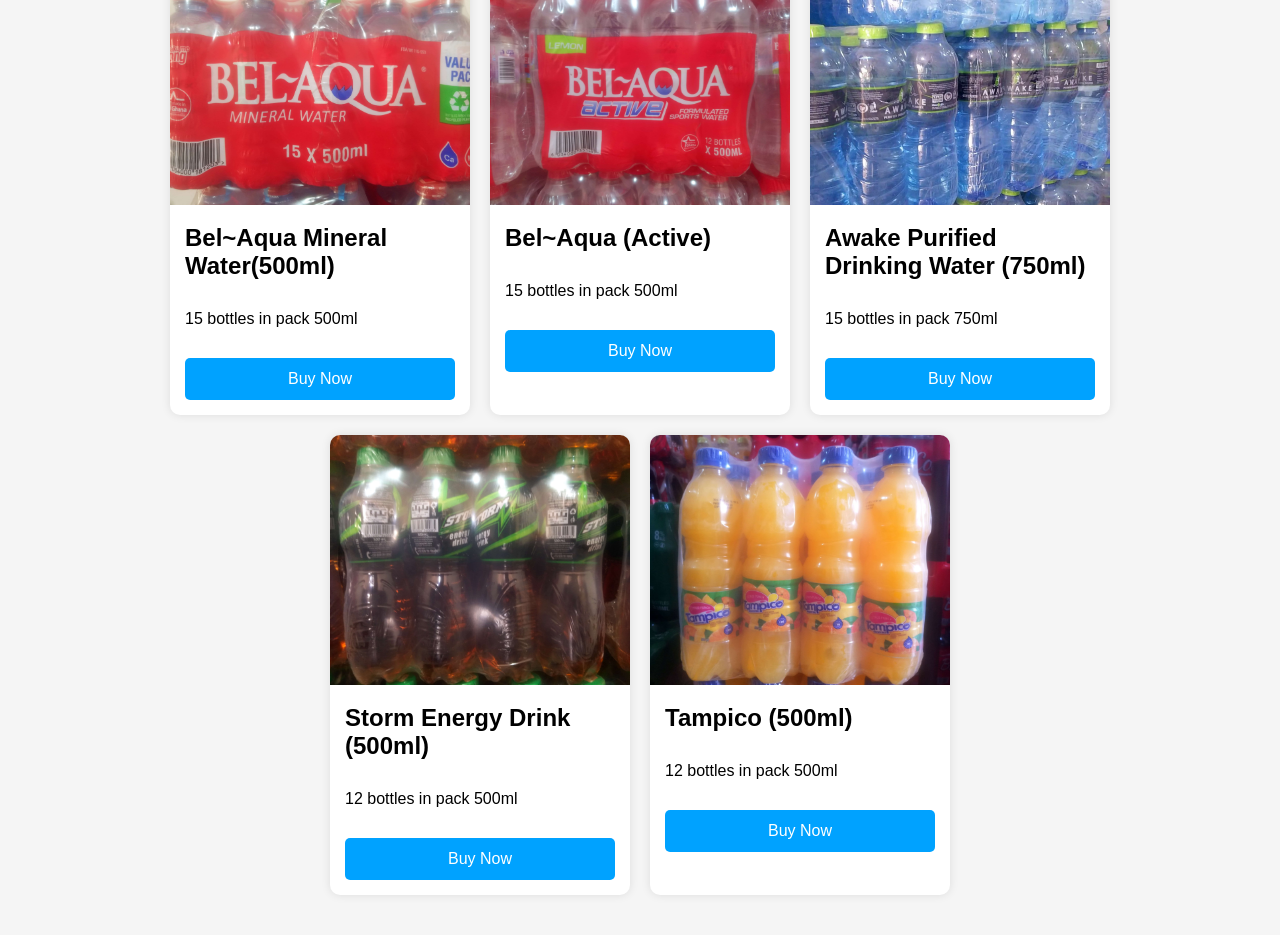
==== commit e0bf0149: "updated site" ====
--- a/index.html
+++ b/index.html
@@ -926,7 +926,7 @@
 <span id="nameError" class="error"></span>
 
 <label>Quantity</label>
-<input type="number" name="quantity" id="quantity" value="1" min="1">
+<input type="number" name="quantity" id="quantity" min="1" placeholder="Enter quantity">
 <span id="quantityError" class="error"></span>
 
 <label>Phone Number</label>
--- a/style.css
+++ b/style.css
@@ -31,7 +31,7 @@
 
 /* TAGLINE STYLE */
 .tagline-style{
-    font-family:sans-serif;
+    font-family:'Satisfy', cursive;
     font-size:15px;
     font-weight:bold;
     letter-spacing:1px;
@@ -565,7 +565,7 @@
 /* TAGLINE */
 .tagline{
     font-size:15px;
-    font-family:sans-serif;
+    font-family:'Satisfy', cursive;
     font-weight:bold;
     color:white;
     margin-top:8px;
